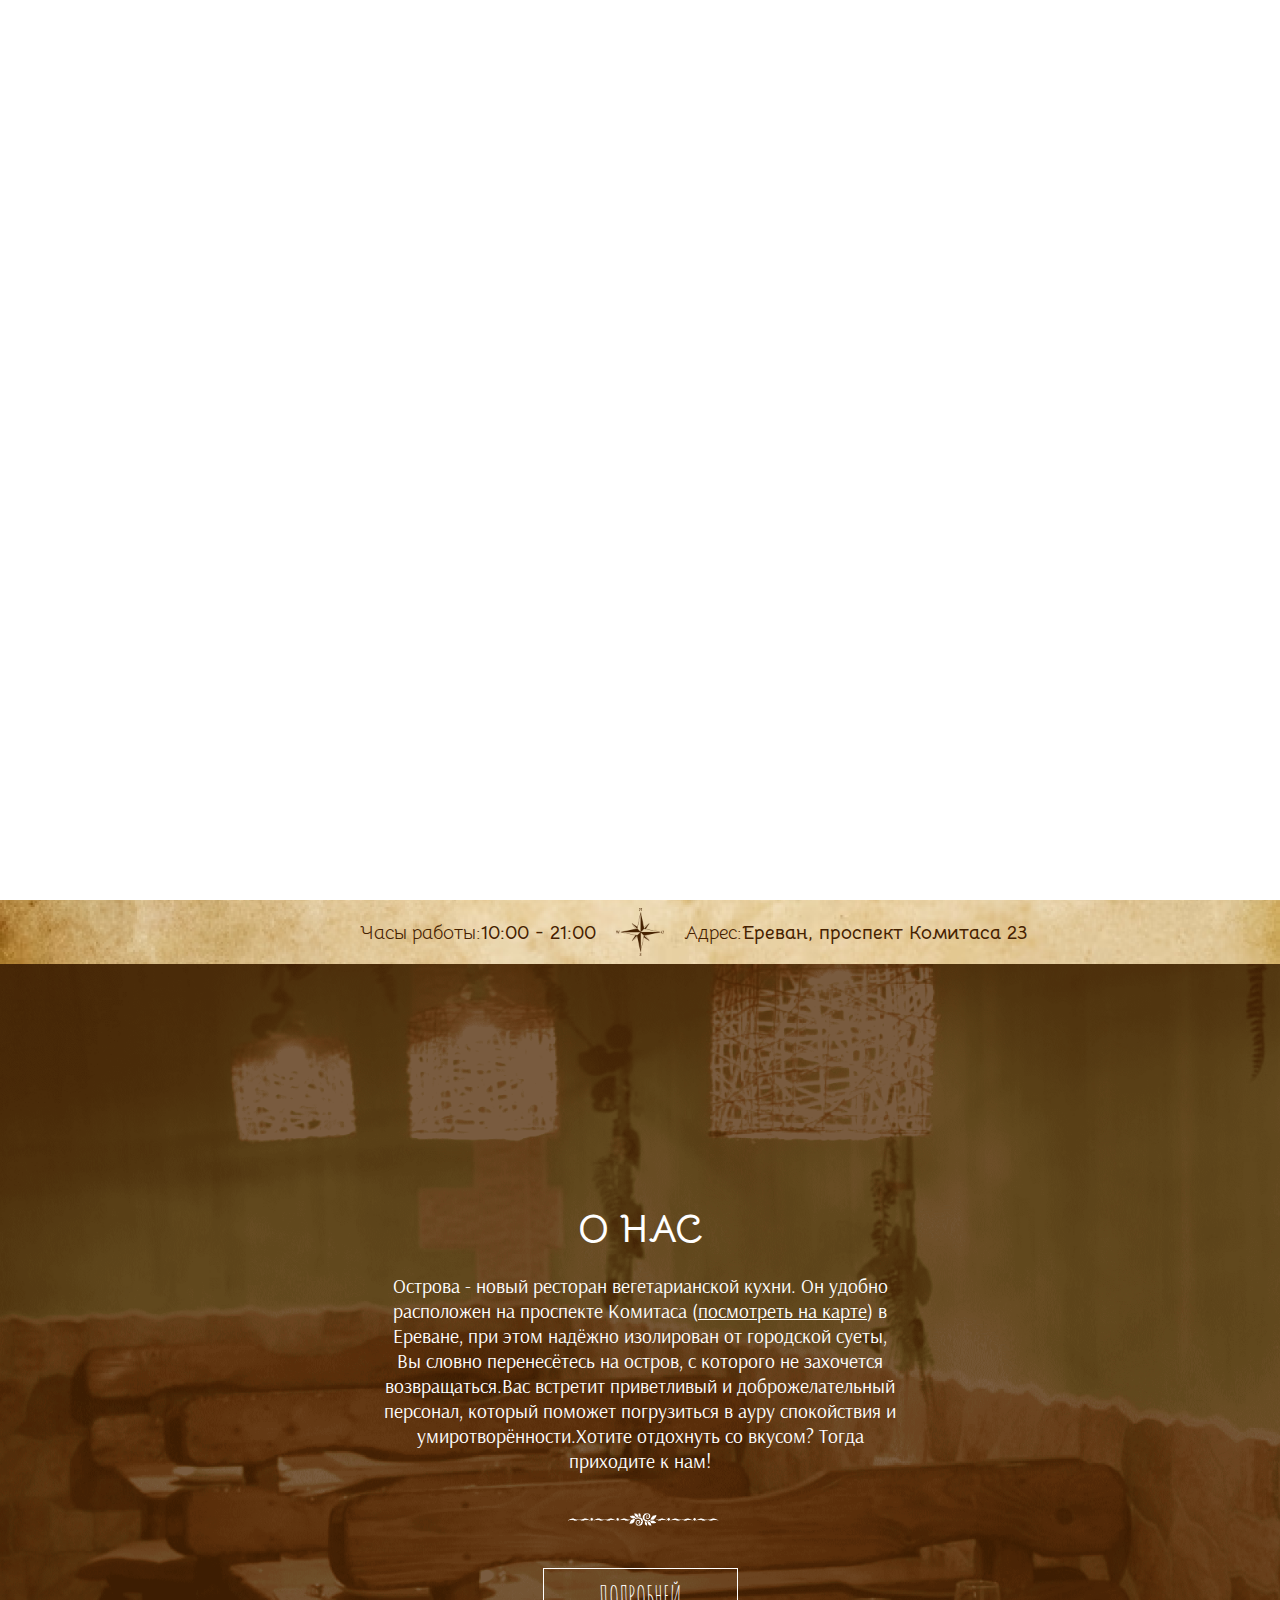
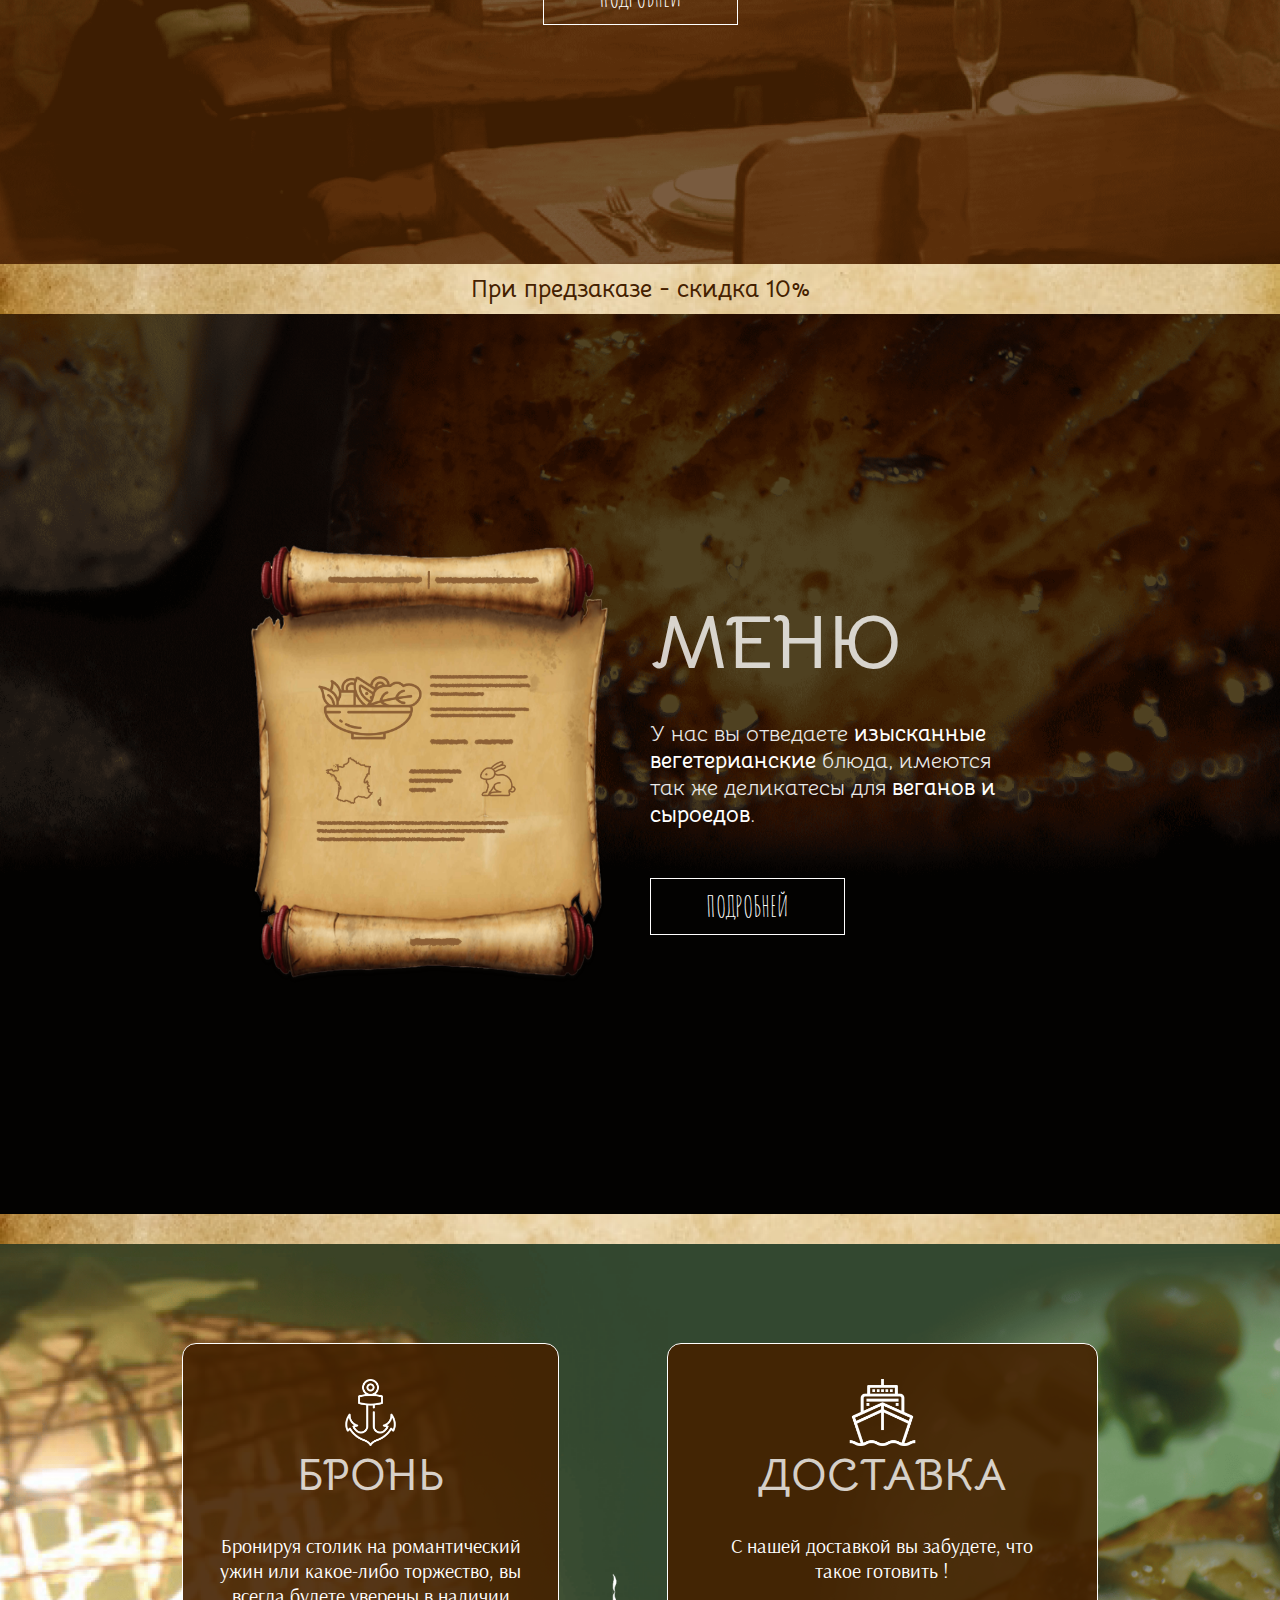
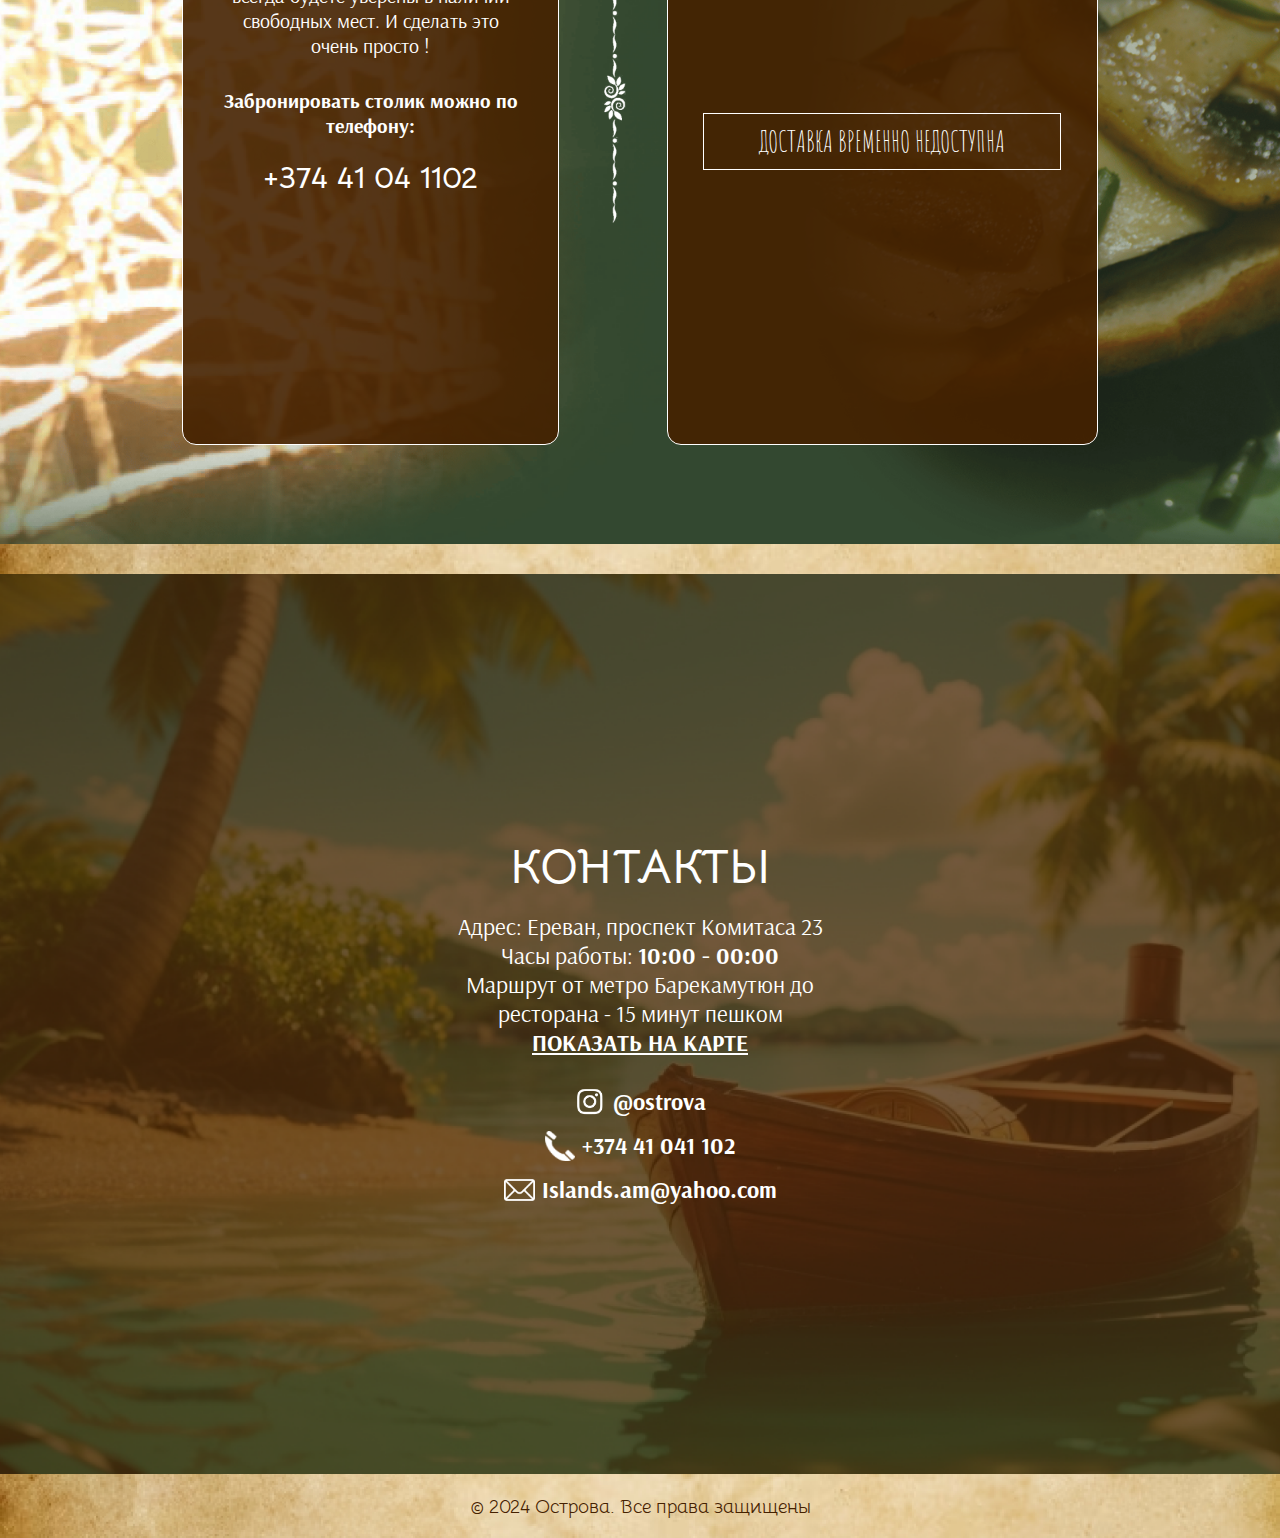
==== index.html @ 2b87384f "fix" ====
<!DOCTYPE html>
<html lang="en">
<head>
    <meta charset="UTF-8">
    <meta name="viewport" content="width=device-width, initial-scale=1.0">
    <noscript><style amp-boilerplate>body{-webkit-animation:none;-moz-animation:none;-ms-animation:none;animation:none}</style></noscript>
    <title>Острова | Веганские Блюда и Доставка в Ереване</title>
    <meta name="description" content="Острова — новый ресторан веганской кухни в Ереване. Мы предлагаем изысканные блюда, доставку и возможность бронирования. Погрузитесь в атмосферу уюта и вкуса!">
    <link rel="apple-touch-icon" sizes="180x180" href="favicons/apple-touch-icon.png">
    <link rel="icon" type="image/png" sizes="32x32" href="favicons/favicon-32x32.png">
    <link rel="icon" type="image/png" sizes="16x16" href="favicons/favicon-16x16.png">
    <link rel="manifest" href="favicons/site.webmanifest">
    <link rel="stylesheet" href="css/indexStyles.css">
    <link rel="stylesheet" href="css/default.css">
    <link rel="stylesheet" href="css/mobileMenu.css">
    <link rel="stylesheet" href="css/indexResponsive.css">
</head>
<body>
    <div class="loadScreen"></div>
    <main>
        <div class="menu">
            <input type="checkbox" id="burger-checkbox" class="burger-checkbox">
            <label for="burger-checkbox" class="burger"></label>
            <ul class="burger-list">
                <li class="target"><a href="#reservation">ДОСТАВКА</a><li>
                <li class="target"><a href="#about">О НАС</a><li>
                <li class="target"><a href="#menu">МЕНЮ</a><li>
                <li class="target"><a href="#reservation">БРОНЬ</a><li>
                <li class="target"><a href="#contact">КОНТАКТЫ</a><li></li>
            </ul>
        </div>
        <div id="navbar">
            <div>
                <a href="#contact">КОНТАКТЫ</a>
                <a href="#reservation">БРОНЬ</a>
                <a href="#menu">МЕНЮ</a>
                <a href="#about">О НАС</a>
                <a href="#reservation">ДОСТАВКА</a>
            </div>
        </div>
        <div class="block1">
            <svg width="956.202" height="145.604" viewBox="0 0 956.202 145.604" xmlns="http://www.w3.org/2000/svg"><g id="svgGroup" stroke-linecap="round" fill-rule="evenodd" font-size="9pt" stroke="#000" stroke-width="0.25mm" fill="#00000000" style="stroke:#000;stroke-width:0.25mm;fill:#00000000"><path class="path" d="M 251.002 44.001 L 256.002 37.601 Q 258.31 38.59 259.802 38.764 A 5.196 5.196 0 0 0 260.402 38.801 A 6.923 6.923 0 0 0 265.427 36.666 A 10.046 10.046 0 0 0 266.202 35.801 Q 268.602 32.801 268.602 29.001 A 12.436 12.436 0 0 0 265.766 21.138 A 19.515 19.515 0 0 0 262.602 18.001 Q 256.602 13.201 247.802 10.701 A 65.81 65.81 0 0 0 236.514 8.497 A 56.107 56.107 0 0 0 230.802 8.201 Q 213.802 8.201 199.702 17.401 Q 185.602 26.601 177.502 41.701 Q 169.402 56.801 169.402 73.801 Q 169.402 90.801 177.102 105.501 Q 184.802 120.201 198.602 128.901 A 56.809 56.809 0 0 0 229.065 137.599 A 67.697 67.697 0 0 0 229.602 137.601 Q 244.202 137.601 257.202 131.001 Q 270.202 124.401 278.402 113.201 L 284.802 117.601 A 65.556 65.556 0 0 1 267.634 134.389 A 61.947 61.947 0 0 1 260.202 138.601 Q 245.602 145.601 229.402 145.601 A 66.505 66.505 0 0 1 203.478 140.59 A 63.758 63.758 0 0 1 194.402 135.901 Q 178.802 126.201 169.902 109.801 Q 161.002 93.401 161.002 73.801 Q 161.002 54.201 170.302 37.201 Q 179.602 20.201 195.602 10.101 Q 211.602 0.001 230.602 0.001 A 77.487 77.487 0 0 1 245.882 1.437 A 56.98 56.98 0 0 1 262.602 7.501 A 29.739 29.739 0 0 1 269.953 13.145 A 22.716 22.716 0 0 1 276.002 29.201 A 20.628 20.628 0 0 1 275.035 35.633 A 17.529 17.529 0 0 1 271.602 41.701 A 14.2 14.2 0 0 1 261.28 46.77 A 18.417 18.417 0 0 1 260.202 46.801 A 16.381 16.381 0 0 1 254.31 45.762 A 15.216 15.216 0 0 1 251.002 44.001 Z M 427.802 22.201 L 420.202 22.201 A 24.139 24.139 0 0 1 421.109 16.511 A 16.641 16.641 0 0 1 425.802 8.801 A 14.25 14.25 0 0 1 430.437 6.035 Q 434.743 4.401 441.202 4.401 L 483.202 4.201 Q 501.002 4.001 510.902 15.601 A 40.14 40.14 0 0 1 519.467 33.166 A 58.427 58.427 0 0 1 520.802 46.001 A 56.927 56.927 0 0 1 519.54 58.387 Q 516.862 70.397 508.502 77.601 A 43.074 43.074 0 0 1 487.092 87.409 A 59.371 59.371 0 0 1 477.202 88.201 Q 471.026 88.201 463.461 87.209 A 146.186 146.186 0 0 1 463.402 87.201 L 463.402 79.601 Q 473.602 80.201 476.202 80.201 Q 492.802 80.201 502.602 72.001 A 25.44 25.44 0 0 0 510.39 60.221 Q 511.805 55.971 512.225 50.766 A 56.778 56.778 0 0 0 512.402 46.201 Q 512.402 29.601 503.602 20.901 A 29.614 29.614 0 0 0 487.049 12.712 A 41.659 41.659 0 0 0 480.402 12.201 L 449.402 12.201 L 449.402 141.201 L 441.002 141.201 L 441.002 12.201 A 43.088 43.088 0 0 0 438.732 12.257 Q 436.595 12.37 435.149 12.713 A 10.69 10.69 0 0 0 434.802 12.801 A 13.626 13.626 0 0 0 430.858 14.564 A 12.988 12.988 0 0 0 430.802 14.601 A 8.02 8.02 0 0 0 429.384 16.202 A 6.747 6.747 0 0 0 428.602 17.801 A 13.937 13.937 0 0 0 428.18 19.396 Q 427.921 20.658 427.802 22.201 Z M 820.602 130.601 L 828.402 129.401 A 7.956 7.956 0 0 0 830.048 132.066 A 10.715 10.715 0 0 0 831.402 133.301 Q 833.602 135.001 836.402 135.001 A 6.743 6.743 0 0 0 840.07 133.9 A 8.865 8.865 0 0 0 840.902 133.301 Q 843.002 131.601 843.802 129.601 L 896.802 2.801 L 898.402 2.801 L 956.202 141.001 L 947.202 141.001 L 927.802 94.401 L 867.002 94.401 L 851.402 132.801 Q 849.402 137.801 845.402 140.401 A 16.168 16.168 0 0 1 837.523 142.958 A 19.922 19.922 0 0 1 836.202 143.001 Q 830.602 143.001 826.402 139.701 A 16.179 16.179 0 0 1 821.393 132.937 A 20.946 20.946 0 0 1 820.602 130.601 Z M 703.202 19.801 L 695.602 19.801 A 24.139 24.139 0 0 1 696.509 14.111 A 16.641 16.641 0 0 1 701.202 6.401 A 14.25 14.25 0 0 1 705.837 3.635 Q 710.143 2.001 716.602 2.001 L 759.402 2.001 A 50.724 50.724 0 0 1 770.837 3.243 A 41.685 41.685 0 0 1 779.802 6.401 A 34.805 34.805 0 0 1 790.917 14.805 A 33.439 33.439 0 0 1 793.902 18.801 A 32.642 32.642 0 0 1 798.877 34.01 A 40.267 40.267 0 0 1 799.002 37.201 A 33.132 33.132 0 0 1 797.736 46.5 A 28.71 28.71 0 0 1 795.002 52.901 Q 791.002 59.801 784.602 64.201 A 16.69 16.69 0 0 1 781.236 65.981 Q 777.853 67.339 772.958 67.981 A 54.137 54.137 0 0 1 772.802 68.001 Q 780.002 69.001 785.002 71.801 Q 794.802 77.201 800.002 85.301 A 31.932 31.932 0 0 1 804.376 96.386 A 44.786 44.786 0 0 1 805.202 105.201 A 42.887 42.887 0 0 1 803.751 116.709 A 29.351 29.351 0 0 1 791.402 133.801 A 48.687 48.687 0 0 1 777.908 139.906 Q 771.593 141.744 763.997 142.49 A 112.532 112.532 0 0 1 753.002 143.001 Q 733.482 143.001 725.269 142.009 A 58.1 58.1 0 0 1 725.202 142.001 L 716.402 141.001 L 716.402 9.801 A 43.088 43.088 0 0 0 714.132 9.857 Q 711.995 9.97 710.549 10.313 A 10.69 10.69 0 0 0 710.202 10.401 A 13.626 13.626 0 0 0 706.258 12.164 A 12.988 12.988 0 0 0 706.202 12.201 A 8.02 8.02 0 0 0 704.784 13.802 A 6.747 6.747 0 0 0 704.002 15.401 A 13.937 13.937 0 0 0 703.58 16.996 Q 703.321 18.258 703.202 19.801 Z M 349.002 12.201 L 315.202 12.201 A 8.532 8.532 0 0 0 311.929 12.817 A 8.029 8.029 0 0 0 309.702 14.201 Q 307.402 16.201 306.602 19.201 L 298.402 19.201 A 13.448 13.448 0 0 1 300.757 12.154 A 19.336 19.336 0 0 1 303.202 9.201 A 18.089 18.089 0 0 1 307.67 5.872 A 14.876 14.876 0 0 1 314.602 4.201 L 405.202 4.201 L 405.202 12.201 L 357.402 12.201 L 357.402 141.001 L 349.002 141.001 L 349.002 12.201 Z M 0.002 75.001 L 0.002 71.201 Q 0.002 51.401 8.902 35.301 Q 17.802 19.201 33.302 10.001 A 66.162 66.162 0 0 1 65.616 0.837 A 78.73 78.73 0 0 1 68.002 0.801 Q 87.202 0.801 102.802 10.001 Q 118.402 19.201 127.402 35.301 A 71.412 71.412 0 0 1 136.323 67.521 A 84.918 84.918 0 0 1 136.402 71.201 L 136.402 75.001 A 77.295 77.295 0 0 1 133.494 96.525 A 67.149 67.149 0 0 1 127.702 110.501 Q 119.002 126.201 103.602 135.101 A 66.817 66.817 0 0 1 74.179 143.825 A 81.099 81.099 0 0 1 68.802 144.001 Q 49.402 144.001 33.702 135.001 Q 18.002 126.001 9.002 110.301 Q 0.002 94.601 0.002 75.001 Z M 542.002 75.001 L 542.002 71.201 Q 542.002 51.401 550.902 35.301 Q 559.802 19.201 575.302 10.001 A 66.162 66.162 0 0 1 607.616 0.837 A 78.73 78.73 0 0 1 610.002 0.801 Q 629.202 0.801 644.802 10.001 Q 660.402 19.201 669.402 35.301 A 71.412 71.412 0 0 1 678.323 67.521 A 84.918 84.918 0 0 1 678.402 71.201 L 678.402 75.001 A 77.295 77.295 0 0 1 675.494 96.525 A 67.149 67.149 0 0 1 669.702 110.501 Q 661.002 126.201 645.602 135.101 A 66.817 66.817 0 0 1 616.179 143.825 A 81.099 81.099 0 0 1 610.802 144.001 Q 591.402 144.001 575.702 135.001 Q 560.002 126.001 551.002 110.301 Q 542.002 94.601 542.002 75.001 Z M 760.602 72.201 L 742.802 72.201 L 742.802 64.401 L 759.202 64.401 A 42.986 42.986 0 0 0 768.558 63.41 A 38.375 38.375 0 0 0 771.602 62.601 A 30.718 30.718 0 0 0 777.256 60.237 A 24.626 24.626 0 0 0 781.402 57.401 A 24.941 24.941 0 0 0 790.143 39.235 A 34.398 34.398 0 0 0 790.202 37.201 A 33.255 33.255 0 0 0 789.268 29.087 A 22.546 22.546 0 0 0 782.302 17.401 A 29.688 29.688 0 0 0 768.38 10.572 A 39.951 39.951 0 0 0 762.202 9.801 L 724.802 9.801 L 724.802 134.201 L 746.202 135.001 L 753.802 135.201 Q 773.802 135.201 785.202 128.001 A 23.587 23.587 0 0 0 796.132 111.065 A 37.298 37.298 0 0 0 796.602 105.001 Q 796.602 95.001 791.702 87.601 Q 786.802 80.201 778.602 76.201 Q 770.402 72.201 760.602 72.201 Z M 128.002 75.001 L 128.002 71.201 A 65.382 65.382 0 0 0 123.688 47.317 A 61.903 61.903 0 0 0 120.002 39.501 Q 112.002 25.201 98.202 17.001 Q 84.402 8.801 67.802 8.801 Q 51.202 8.801 37.602 17.001 Q 24.002 25.201 16.202 39.501 A 64.562 64.562 0 0 0 8.436 68.904 A 76.29 76.29 0 0 0 8.402 71.201 L 8.402 75.001 A 65.544 65.544 0 0 0 12.258 97.656 A 61.195 61.195 0 0 0 16.202 106.301 Q 24.002 120.401 37.702 128.401 A 59.144 59.144 0 0 0 67.155 136.393 A 69.959 69.959 0 0 0 68.202 136.401 A 60.76 60.76 0 0 0 91.205 132.087 A 57.936 57.936 0 0 0 98.702 128.401 Q 112.402 120.401 120.202 106.301 A 63.066 63.066 0 0 0 127.972 77.139 A 74.608 74.608 0 0 0 128.002 75.001 Z M 670.002 75.001 L 670.002 71.201 A 65.382 65.382 0 0 0 665.688 47.317 A 61.903 61.903 0 0 0 662.002 39.501 Q 654.002 25.201 640.202 17.001 Q 626.402 8.801 609.802 8.801 Q 593.202 8.801 579.602 17.001 Q 566.002 25.201 558.202 39.501 A 64.562 64.562 0 0 0 550.436 68.904 A 76.29 76.29 0 0 0 550.402 71.201 L 550.402 75.001 A 65.544 65.544 0 0 0 554.258 97.656 A 61.195 61.195 0 0 0 558.202 106.301 Q 566.002 120.401 579.702 128.401 A 59.144 59.144 0 0 0 609.155 136.393 A 69.959 69.959 0 0 0 610.202 136.401 A 60.76 60.76 0 0 0 633.205 132.087 A 57.936 57.936 0 0 0 640.702 128.401 Q 654.402 120.401 662.202 106.301 A 63.066 63.066 0 0 0 669.972 77.139 A 74.608 74.608 0 0 0 670.002 75.001 Z M 870.402 86.401 L 924.202 86.401 L 901.202 28.801 L 897.402 16.201 L 893.602 29.201 L 870.402 86.401 Z" vector-effect="non-scaling-stroke"/></g></svg>
            <div class="adt">
                <div>
                    <h3>Бизнес-Ланч</h3>
                    <span>Цена сета - 1 800 драм</span>
                    <div>
                        <img src="img/hotIcon.png" alt="">
                        <img src="img/breakfastIcon.png" alt="">
                    </div>
                </div>
                <div>
                    <a id="adtButton" class="button">
                        ПОДРОБНЕЙ
                    </a>
                </div>
            </div>
        </div>
        <div class="separator" id="separator1">
            <div>
                <span id="leftFromCompas">Часы работы: <b>10:00 - 21:00</b></span>
                <img src="img/compas.png" alt="">
                <span>Адрес: <b>Ереван, проспект Комитаса 23</b></span>
            </div>
        </div>
        <div class="block2" id="about">
            <div id="infoBox">
                <h2>О НАС</h2>
                <p>Острова - новый ресторан вегетарианской кухни. Он удобно расположен на проспекте Комитаса (<a href="https://maps.app.goo.gl/GXXcb2sU6sWL6PRq6" target="_blank"><u>посмотреть на карте</u></a>) в Ереване, при этом надёжно изолирован от городской суеты, Вы словно перенесётесь на остров, с которого не захочется возвращаться.Вас встретит приветливый и доброжелательный персонал, который поможет погрузиться в ауру спокойствия и умиротворённости.Хотите отдохнуть со вкусом? Тогда приходите к нам!</p>
            </div>
            <img src="img/decorHorizontal.png" alt="" id="previous">
            <div id="hiddenInfo">
                <div class="part1">
                    <img src="img/decorHorizontal.png" alt="">
                    <p>
                        - это ресторан, в котором нет<br>
стремления удивлять пафосом редких<br>
 продуктов. Наша цель глубже раскрывать<br>
 новые грани в привычном.<br>
                    </p>
                </div>
                <div class="part2">
                    <img src="img/decorHorizontal.png" alt="">
                    <p>
                        - это проект, который родился командой единомышленников, увлечённых идеей изысканной еды в вегетарианском стиле. Поиски лучших вкусовых сочетаний привели к появлению настоящих кулинарных шедевров, которые мы теперь хотим представить всем, кто разделяет наши устремления к изысканной вегетарианской кухне.
                    </p>
                </div>
                <div class="part3">
                    <img src="img/decorHorizontal.png" alt="">
                    <p>
                        - это место, где вегетарианцы,<br>
 веганы и сыроеды, как одна семья, которую<br>
 объединяет общая идея - отправиться в<br>
 кулинарное путешествие по островам, имена<br>
которых несут наши блюда.<br>
                    </p>
                </div>
            </div>
            <a id="previous1" class="button">
                ПОДРОБНЕЙ
            </a>
        </div>
        <div class="separator" id="separator2">
            <div>
                <span><b>При предзаказе - скидка 10%</b></span>
            </div>
        </div>
        <div class="block3" id="menu">
            <div>
                <img src="img/Scroll.png" alt="">
            </div>
            <div>
                <h2>МЕНЮ</h2>
                <p>У нас вы отведаете <b>изысканные вегетерианские</b> блюда, имеются так же деликатесы для <b>веганов и сыроедов</b>.</p>
                <a href="menu.html" class="button">
                    ПОДРОБНЕЙ
                </a>
            </div>
        </div>
        <div class="separator" id="separator3"></div>
        <div class="block4" id="reservation">
            <div>
                <img src="img/reservation.png" alt="">
                <h2>БРОНЬ</h2>
                <p id="leftP">Бронируя столик на романтический ужин или какое-либо торжество, вы всегда будете уверены в наличии свободных мест. И сделать это очень просто !</p>
                <p><b>Забронировать столик можно по телефону:</b></p>
                <span>+374 41 04 1102</span>
            </div>
            <img src="img/decorVertical.png" alt="" id="deliveryDecoration">
            <div>
                <img src="img/delivery.png" alt="">
                <h2>ДОСТАВКА</h2>
                <p id="rightP">С нашей доставкой вы забудете, что такое готовить !</p>
                <a class="button">
                    ДОСТАВКА ВРЕМЕННО НЕДОСТУПНА
                </a>
            </div>
        </div>
        <div class="separator" id="separator3"></div>
        <div class="block5" id="contact">
            <h2>КОНТАКТЫ</h2>
            <span>Адрес: Ереван, проспект Комитаса 23</span>
            <span>Часы работы: <b>10:00 - 00:00</b></span>
            <span>Маршрут от метро Барекамутюн до</br>ресторана - 15 минут пешком</span>
            <span><u><b><a href="https://maps.app.goo.gl/GXXcb2sU6sWL6PRq6" target="_blank">ПОКАЗАТЬ НА КАРТЕ</a></b></u></span>
            <div id="instagram">
                <img src="img/instagram.png" alt="">
                <span>@ostrova</span>
            </div>
            <div>
                <img src="img/phone.png" alt="">
                <span>+374 41 041 102</span>
            </div>
            <div>
                <img src="img/mail.png" alt="">
                <span>Islands.am@yahoo.com</span>
            </div>
        </div>
        <div class="separator" id="separator4">
            <div>
                © 2024 Острова. Все права защищены
            </div>
        </div>
    </main>
</body>
<script src="js/showHiddenInfo.js"></script>
<script src="js/mobileMenu.js"></script>
<script src="js/logoDrawing.js"></script>
</html>
---- css/indexStyles.css ----
/* NAVIGATION */
#navbar {
    position: fixed;
    width: 100%;
    background-color: rgba(0, 0, 0, 0.16);
  }
#navbar div {
    display: flex;
    width: 98%;
    flex-flow: row-reverse;
    top: 0;
    overflow: hidden;
  }
  #navbar a {
    float: left;
    display: block;
    color: white;
    font-size: 28px; /**/
    font-family: Alumni Sans;
    text-align: center;
    padding: 14px;
    text-decoration: none;
    text-shadow: 0px 4px 4px rgba(0, 0, 0, 0.25);
  }
  #navbar a:hover {
    color: rgb(221, 221, 221);
  }
  .block4 {
    padding: 0 4%;
  }
  /* BLOCK1*/
  .block1 {
    background-image: url(../img/BGblock1.png);
    background-position: center;
    background-repeat: no-repeat;
    background-size: cover;
    display: flex;
    flex-flow: column;
    height: 100vh;
    top: 0;
    align-items: center;
  }
  .adt {
    background-image: url(../img/adtBG.png);
    background-position: center;
    background-repeat: no-repeat;
    background-size: cover;
    display: flex;
    flex-flow: row;
    align-items: center;
    max-width: 600px;
  }
  .adt div div img{
    height: 56px;
  }
  /* SEPARATOR */
  .separator {
    background-image: url(../img/pergament.png);
    background-position: center;
    background-repeat: no-repeat;
    background-size: cover;
    display: flex;
    align-items: center;
    font-family: Bellota;
    font-size:  calc(14px + 6 * (100vw / 1440)); /**/
    color: rgba(69, 33, 0, 1);
  }
  #separator1, #separator4 {
    height: 64px;
  }
  #separator1 div img {
    height: 48px;
    margin-left: 20px;
    margin-right: 20px;
  }
  .separator div {
    display: flex;
    flex-direction: row;
    align-items: center;
    justify-content: center;
    width: 100%;
  }
  .separator div span {
    width: 50%;
    display: flex;
  }
  #leftFromCompas {
    justify-content: end;
  }
  #separator2 {
    height: 50px;
    text-align: center;
    font-size: 24px;
  }
  #separator2 span {
    justify-content: center;
  }
  #separator3 {
    height: 30px;
  }
/* BLOCK2 */
.block2 {
    background-image: url(../img/BGblock2.png);
        background-position: center;
        background-repeat: no-repeat;
        background-size: cover;
        display: flex;
        flex-flow: column;
        align-items: center;
        text-align: center;
        vertical-align: middle;
        height: 100vh;
        color: white;
        justify-content: center;
}
#infoBox h2 {
    font-family: Bellota;
    font-size: calc(30px + 10 * (100vw / 1440)); /*40*/
    margin-bottom: 20px;
}
#infoBox p {
    font-size:  calc(17px + 3 * (100vw / 1440)); /**/
    font-family: Arsenal;
}
.block2 img {
    height: 35px;
    width: 169px;
    margin: 30px 0;
}
#infoBox {
  display: flex;
  flex-direction: column;
  align-items: center;
  width: 40%;
  font-size: 20px; /**/
  transform-origin: center;
  transition: transform 1s ease, background-color 1s ease;
}
.openInfoBox {
  background-color: rgba(69, 33, 0, 0.9);
  border-color: white;
  border-style: solid;
  border-width: 1px;
  border-radius: 14px;
  max-width: 80%;
  padding: 50px;
}
#hiddenInfo {
  display: none;
  flex-direction: row;
  justify-content: space-between;
  max-width: 80%;
  transition: opacity 0.5s ease;
}
#hiddenInfo p {
  width: unset;
}
.part1, .part2, .part3 {
  display: flex;
  flex-direction: column;
  align-items: center;
  width: 30%;
  font-size: calc(12px + 6 * (100vw / 1440)); /**/
  opacity: 0;
  transform: translateY(20px);
  transition: opacity 1s ease, transform 1s ease;
}
.part1.show, .part2.show, .part3.show {
  opacity: 1;
  transform: translateY(0); 
}
/* BUTTON */
.button {
    border-color: white;
    border-width: 1px;
    border-style: solid;
    font-family: Amatic SC;
    font-size: 28px; /**/
    color: white;
    padding: 10px 55px;
}
.button:hover {
    background-color: white;
    color: rgba(69, 33, 0, 1);
    cursor: pointer;
}
/* BLOCK 3 */
.block3 {
    background-image: url(../img/BGblock3.png);
        background-position: center;
        background-repeat: no-repeat;
        background-size: cover;
        display: flex;
        flex-flow: row;
        align-items: center;
        text-align: center;
        vertical-align: middle;
        height: 100vh;
        color: white;
        justify-content: center;
        font-family: Bellota;
        font-weight: normal;
}
.block3 img {
    height: 450px;
}
.block3 h2 {
    font-size: calc(48px + 32 * (100vw / 1440)); /**/
    color: rgba(255, 255, 255, 0.79);
}
.block3 p {
    font-size: 22px; /**/
    margin: 30px 0 50px 0;
    text-align: start;
    color: #EAEAEA;
}
.block3 p b {
    color: white;
}
.block3 div {
    display: flex;
    justify-content: space-around;
    max-width: 381px;
    flex-direction: column;
    align-items: start;
    margin: 0 20px;
}
/* BLOCK 4 */
.block4 {
    background-image: url(../img/BGblock4.png);
        background-position: center;
        background-repeat: no-repeat;
        background-size: cover;
        display: flex;
        flex-flow: row;
        align-items: center;
        text-align: center;
        vertical-align: middle;
        height: 100vh;
        color: white;
        justify-content: center;
        font-family: Bellota;
        font-weight: normal;
}
.block4 div {
    background-color: rgba(69, 33, 0, 0.9);
    border-color: white;
    border-style: solid;
    border-width: 1px;
    border-radius: 14px;
    padding: 3%;
    height: 70vh;
    max-width: 425px;
    display: flex;
    flex-direction: column;
    align-items: center;
}
.block4 img {
    height: 280px;
    padding: 0 25px;
}
.block4 div img{
    height: 67px;
}
.block4 div h2 {
    font-size: calc(22px + 26 * (100vw / 1440));; /**/
    color: rgba(255, 255, 255, 0.79);
}
.block4 div p {
    font-size: 20px; /**/
    font-family: Arsenal;
    font-weight: normal;
    max-width: 304px;
}
.block4 div span {
    font-size: calc(24px + 8 * (100vw / 1440)); /**/
    font-family: Bellota;
    font-weight: bold;
    margin-top: 20px;
}
#leftP {
    margin: 30px 0;
}
#rightP {
    margin: 30px 0 130px 0;
}
/* FOOTER */
.block5 {
    background-image: url(../img/BGblock5.png);
        background-position: center;
        background-repeat: no-repeat;
        background-size: cover;
        display: flex;
        flex-flow: column;
        align-items: center;
        text-align: center;
        vertical-align: middle;
        height: 100vh;
        color: white;
        justify-content: center;
        font-family: Arsenal;
        font-weight: normal;
        font-size: calc(18px + 6 * (100vw / 1440)); /**/
}
.block5 div {
    display: flex;
    flex-direction: row;
    font-weight: bold;
    align-items: center;
    margin: 7px 0;
}
.block5 h2 {
    font-family: Bellota;
    font-size: 48px; /**/
    margin-bottom: 15px;
}
.block5 div img {
    height: 30px;
    margin-right: 7px;
}
#instagram {
    margin-top: 30px;
}
---- css/default.css ----
@import url('https://fonts.googleapis.com/css2?family=Advent+Pro:ital,wght@0,100..900;1,100..900&family=Alumni+Sans:ital,wght@0,100..900;1,100..900&family=Amatic+SC:wght@400;700&family=Arsenal:ital,wght@0,400;0,700;1,400;1,700&family=Bellota:ital,wght@0,300;0,400;0,700;1,300;1,400;1,700&display=swap');
html {
    scroll-behavior: smooth;
}
body, html, * {
    margin: 0;
    padding: 0;
}
a {
    text-decoration: none;
    color: white;
}
main {
    top: 0;
}

/*DRAWING LOGO*/
.loadScreen {
    background-color: white;
    position: fixed;
    width: 100vW;
    height: 100vh;
    z-index: 1;
    animation: anim 0.8s ease-in 1.8s;
    animation-fill-mode: forwards;
  }
  .loadScreenForSecondPage {
    background-color: white;
    position: fixed;
    width: 100vW;
    height: 100vh;
    z-index: 1;
    animation: anim 0.8s ease-in 1.8s;
    animation-fill-mode: forwards;
  }
  svg {
    margin-top: 25vh;
    z-index: 2;
    width: 80%;
    position: fixed;
  }
  #svgForSecondPage {
    position: fixed;
    margin-top: unset;
  }
  .path {
    stroke-width: 1;
    stroke: #000000;
    fill:  transparent;
    animation: dash 20s linear, fadeOut 2s ease-in 3s;
    animation-fill-mode: forwards;
    fill: rgba(255, 255, 255, 0.79);
}
.pathForSecondPage {
  stroke-width: 1;
  stroke: #000000;
  fill:  transparent;
  animation: dash2 20s linear, fadeOut 0.8s ease-in 1.8s;
  animation-fill-mode: forwards;
}

@keyframes dash {
    to {
        stroke-dashoffset: 0;
    }
}
@keyframes dash2 {
  to {
      stroke-dashoffset: 0;
  }
}
@keyframes fadeOut {
  to {
    stroke: transparent;
  }
}
@keyframes anim {
  to {
    opacity: 0;
  }
}
---- css/mobileMenu.css ----
.burger-checkbox {
    position: absolute;
    visibility: hidden;
  }
  
  .burger {
    position: relative;
    z-index: 4;
    cursor: pointer;
    display: none;
    position: absolute;
    top: 2%;
    border: none;
    background: transparent;
    width: 50px; 
    height: 35px; 
    margin-left: 85vw;
  }
  
  .burger::before,
  .burger::after {
    content: '';
    left: 0;
    position: absolute;
    display: block;
    width: 100%;
    height: 6px; 
    border-radius: 10px;
    background: white; 
  }
  
  .burger::before {
    top: 0;
    box-shadow: 0 15px 0 white;
    transition: box-shadow .3s .15s, top .3s .15s, transform .3s;
  }
  
  .burger::after {
    bottom: 0;
    transition: bottom .3s .15s, transform .3s;
  }
  
  .burger-checkbox:checked + .burger::before {
    top: 14px; 
    transform: rotate(45deg);
    box-shadow: 0 7px 0 rgba(0,0,0,0);
    transition: box-shadow .15s, top .3s, transform .3s .15s;
  }
  
  .burger-checkbox:checked + .burger::after {
    bottom: 14px; 
    transform: rotate(-45deg);
    transition: bottom .3s, transform .3s .15s;
  }
  
  .burger-list {
    top: 0;
    left: 0;
    position: fixed;
    display: flex;
    flex-direction: column;
    gap: 12px;
    padding: 42px 0;
    margin: 0;
    background: rgba(69, 33, 0, 1);
    font-family: Inria Sans;
    list-style-type: none;
    transform: translateX(-100%);
    transition: .3s;
    width: 350px; 
    height: 100vh;
    z-index: 3;
  }
  
  .burger-list li {
    text-align: center;
    font-family: Bellota;
    font-size: 24px;
  }

  .burger-item {
    display: block;
    padding: 10px; 
    color: white;
    font-size: 28px; 
    text-align: center;
    text-decoration: none;
  }
  
  .burger-item:hover {
    background: rgba(255, 255, 255, .2);
  }
  
  .burger-checkbox:checked ~ .burger-list {
    transform: translateX(0);
  }
  body.noscroll {
    overflow: hidden;
  }
---- css/indexResponsive.css ----
@media screen and (max-width: 900px) { 
    #infoBox {
        width: 80%;
    }
    .openInfoBox {
        padding: 5%;
    }
    .block2 img {
        margin: 10px 0;
    }
}

@media screen and (max-width: 768px) { 
    .burger {
        display: block;
    }
    #navbar {
        display: none;
    }
    .block4 img {
        padding: 0 5px;
    }
    .block3 img {
        display: none;
    }
    .separator div {
        flex-direction: column;
    }
    #separator1 {
        height: 110px;
    }
    #leftFromCompas, .separator div span {
        justify-content: center;
    }
    .separator div span {
        width: unset;
    }
    #separator1 div img {
        margin: 5px 0;
        height: 35px;
    }
    #hiddenInfo {
        flex-direction: column;
    }
    .part1, .part2, .part3 {
        width: unset;
    }
    .block2 {
        height: unset;
        padding: 100px 0;
    }
    .block4 {
        flex-direction: column;
        height: unset;
        padding: 5% 0;
    }
    #deliveryDecoration {
        content:url(../img/decorHorizontal.png);
        width: 280px;
        height: unset;
    }
    .block4 div {
        height: unset;
        width: 80%;
        max-width: unset;
        padding-top: 40px;
        padding-bottom: 40px;
    }
    .block4 div p {
        max-width: unset;
    }
}

@media screen and (min-width: 1600px) { 
    #infoBox, #hiddenInfo {
        max-width: 1440px;
    }
}
@media screen and (min-width: 1760px) { 
    .block4 div {
        width: 402px;
    }
}
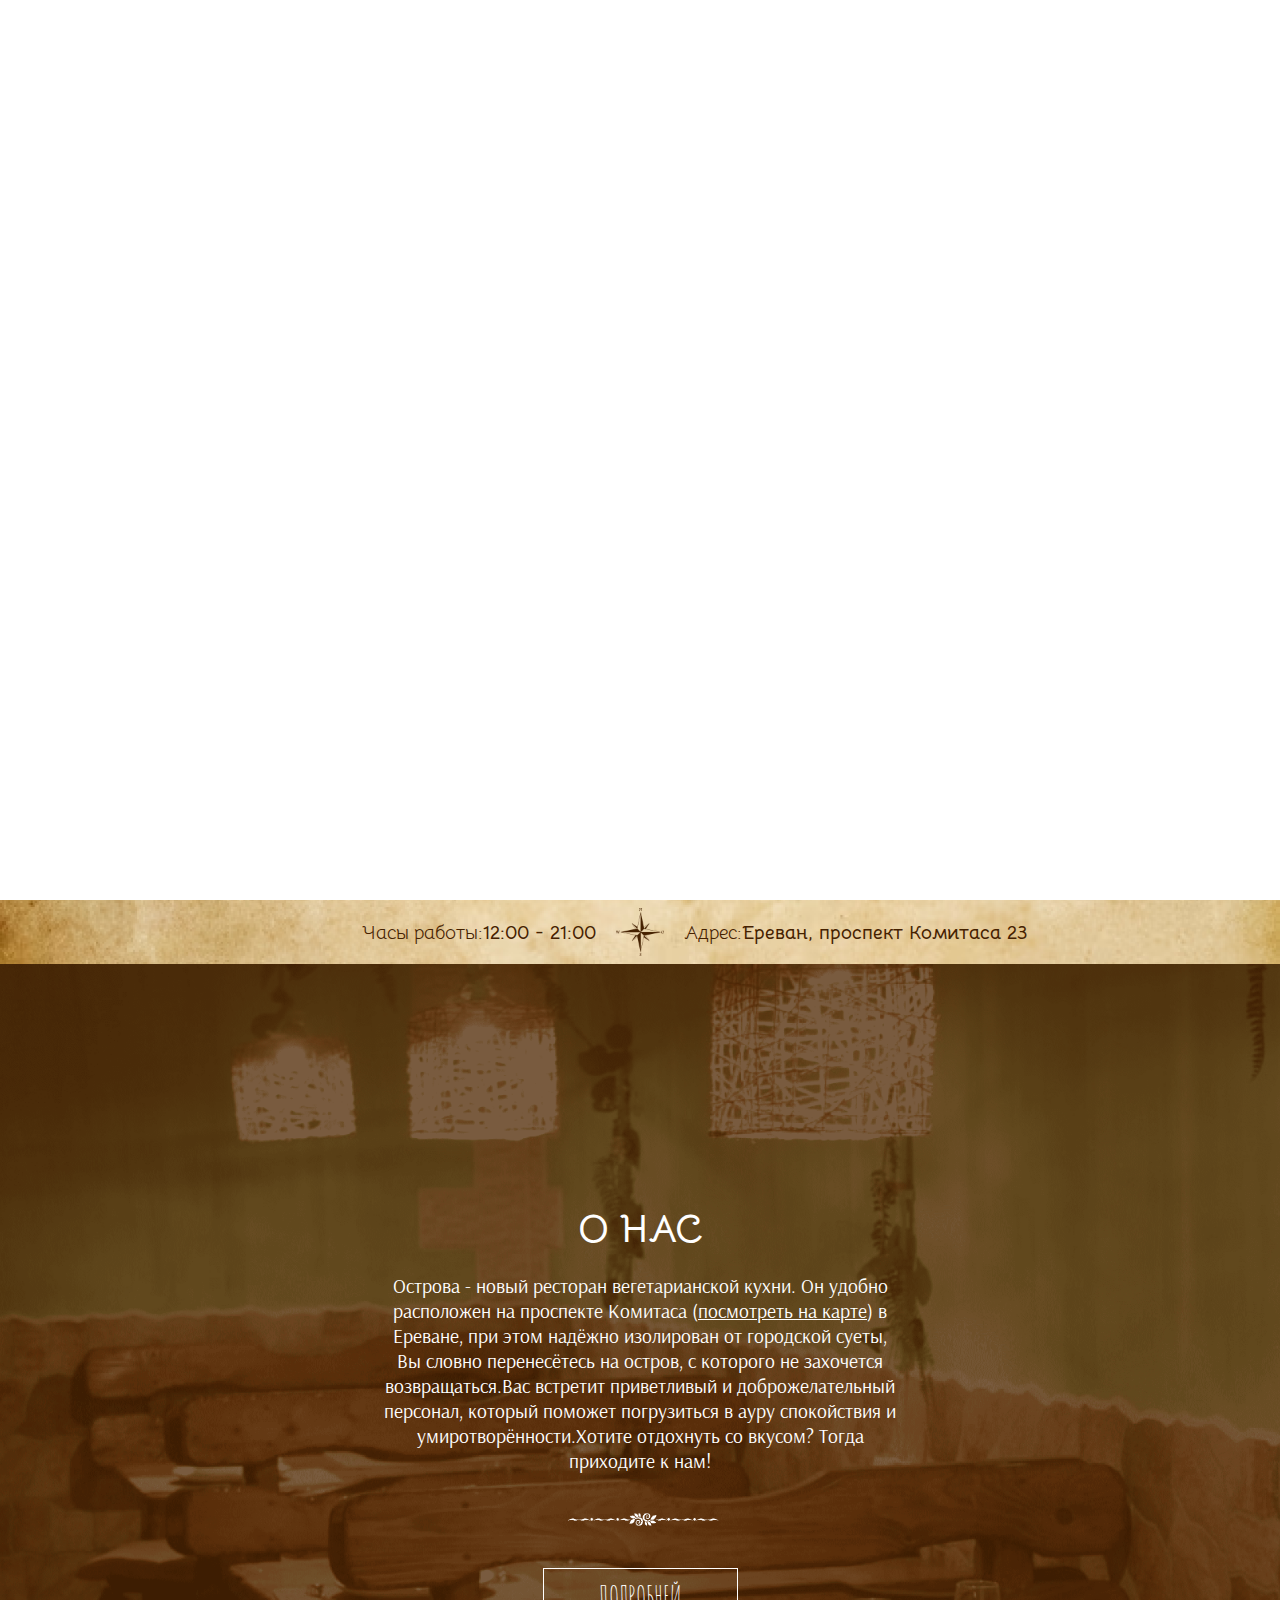
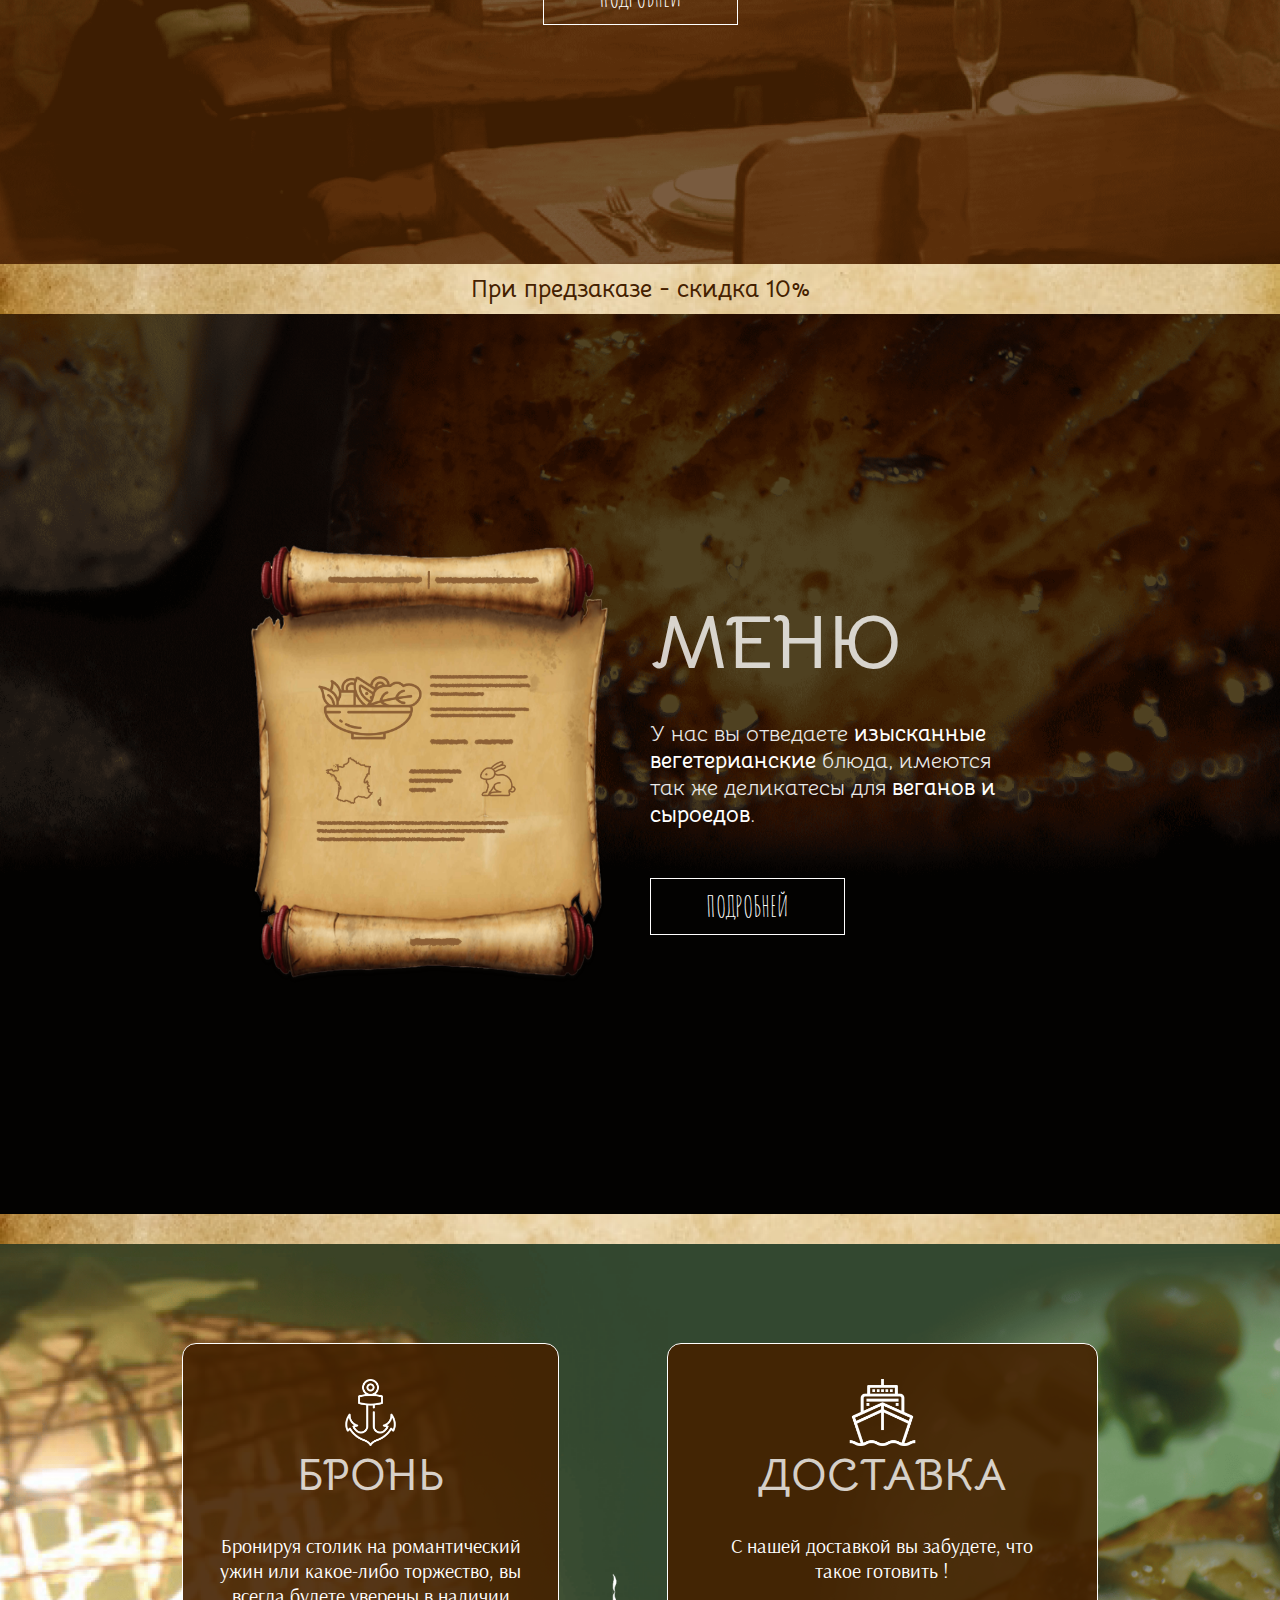
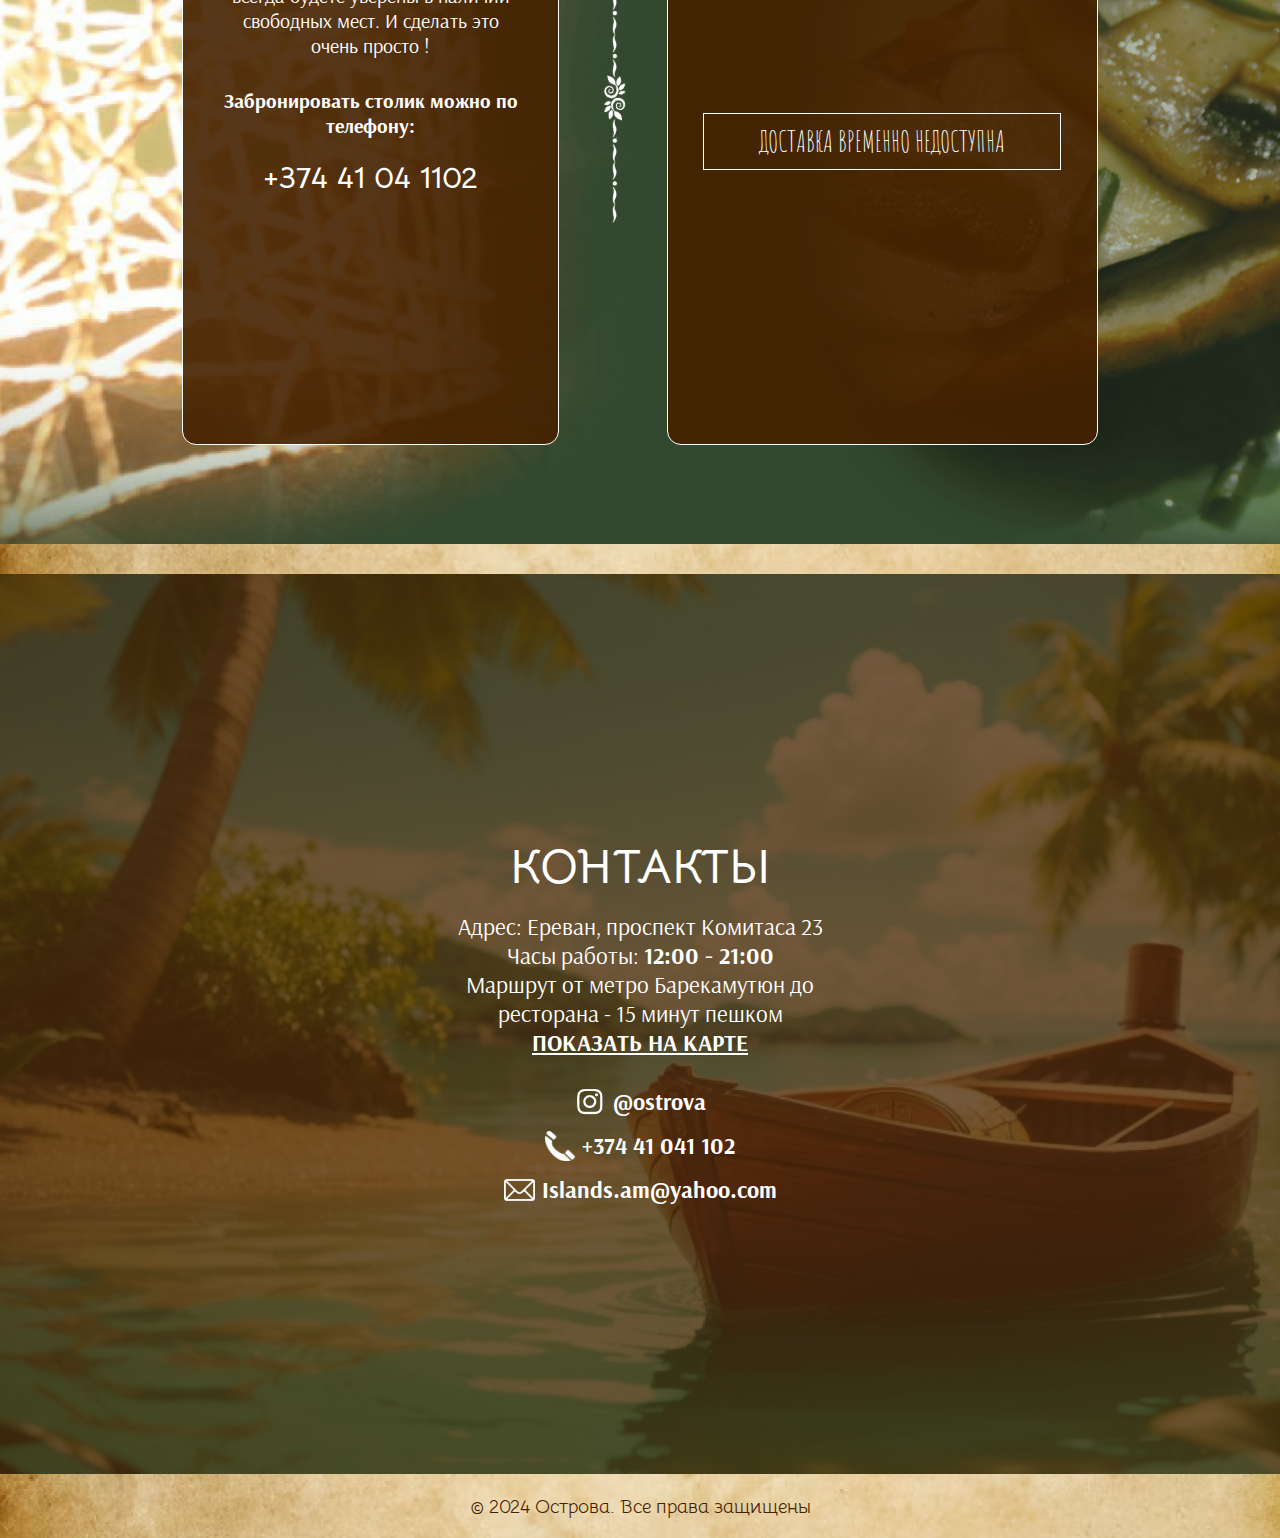
==== commit c9b78e49: "contact infi fix" ====
--- a/index.html
+++ b/index.html
@@ -14,6 +14,7 @@
     <link rel="stylesheet" href="css/default.css">
     <link rel="stylesheet" href="css/mobileMenu.css">
     <link rel="stylesheet" href="css/indexResponsive.css">
+    <link rel="stylesheet" href="css/promoAnimation.css">
 </head>
 <body>
     <div class="loadScreen"></div>
@@ -39,26 +40,31 @@
             </div>
         </div>
         <div class="block1">
-            <svg width="956.202" height="145.604" viewBox="0 0 956.202 145.604" xmlns="http://www.w3.org/2000/svg"><g id="svgGroup" stroke-linecap="round" fill-rule="evenodd" font-size="9pt" stroke="#000" stroke-width="0.25mm" fill="#00000000" style="stroke:#000;stroke-width:0.25mm;fill:#00000000"><path class="path" d="M 251.002 44.001 L 256.002 37.601 Q 258.31 38.59 259.802 38.764 A 5.196 5.196 0 0 0 260.402 38.801 A 6.923 6.923 0 0 0 265.427 36.666 A 10.046 10.046 0 0 0 266.202 35.801 Q 268.602 32.801 268.602 29.001 A 12.436 12.436 0 0 0 265.766 21.138 A 19.515 19.515 0 0 0 262.602 18.001 Q 256.602 13.201 247.802 10.701 A 65.81 65.81 0 0 0 236.514 8.497 A 56.107 56.107 0 0 0 230.802 8.201 Q 213.802 8.201 199.702 17.401 Q 185.602 26.601 177.502 41.701 Q 169.402 56.801 169.402 73.801 Q 169.402 90.801 177.102 105.501 Q 184.802 120.201 198.602 128.901 A 56.809 56.809 0 0 0 229.065 137.599 A 67.697 67.697 0 0 0 229.602 137.601 Q 244.202 137.601 257.202 131.001 Q 270.202 124.401 278.402 113.201 L 284.802 117.601 A 65.556 65.556 0 0 1 267.634 134.389 A 61.947 61.947 0 0 1 260.202 138.601 Q 245.602 145.601 229.402 145.601 A 66.505 66.505 0 0 1 203.478 140.59 A 63.758 63.758 0 0 1 194.402 135.901 Q 178.802 126.201 169.902 109.801 Q 161.002 93.401 161.002 73.801 Q 161.002 54.201 170.302 37.201 Q 179.602 20.201 195.602 10.101 Q 211.602 0.001 230.602 0.001 A 77.487 77.487 0 0 1 245.882 1.437 A 56.98 56.98 0 0 1 262.602 7.501 A 29.739 29.739 0 0 1 269.953 13.145 A 22.716 22.716 0 0 1 276.002 29.201 A 20.628 20.628 0 0 1 275.035 35.633 A 17.529 17.529 0 0 1 271.602 41.701 A 14.2 14.2 0 0 1 261.28 46.77 A 18.417 18.417 0 0 1 260.202 46.801 A 16.381 16.381 0 0 1 254.31 45.762 A 15.216 15.216 0 0 1 251.002 44.001 Z M 427.802 22.201 L 420.202 22.201 A 24.139 24.139 0 0 1 421.109 16.511 A 16.641 16.641 0 0 1 425.802 8.801 A 14.25 14.25 0 0 1 430.437 6.035 Q 434.743 4.401 441.202 4.401 L 483.202 4.201 Q 501.002 4.001 510.902 15.601 A 40.14 40.14 0 0 1 519.467 33.166 A 58.427 58.427 0 0 1 520.802 46.001 A 56.927 56.927 0 0 1 519.54 58.387 Q 516.862 70.397 508.502 77.601 A 43.074 43.074 0 0 1 487.092 87.409 A 59.371 59.371 0 0 1 477.202 88.201 Q 471.026 88.201 463.461 87.209 A 146.186 146.186 0 0 1 463.402 87.201 L 463.402 79.601 Q 473.602 80.201 476.202 80.201 Q 492.802 80.201 502.602 72.001 A 25.44 25.44 0 0 0 510.39 60.221 Q 511.805 55.971 512.225 50.766 A 56.778 56.778 0 0 0 512.402 46.201 Q 512.402 29.601 503.602 20.901 A 29.614 29.614 0 0 0 487.049 12.712 A 41.659 41.659 0 0 0 480.402 12.201 L 449.402 12.201 L 449.402 141.201 L 441.002 141.201 L 441.002 12.201 A 43.088 43.088 0 0 0 438.732 12.257 Q 436.595 12.37 435.149 12.713 A 10.69 10.69 0 0 0 434.802 12.801 A 13.626 13.626 0 0 0 430.858 14.564 A 12.988 12.988 0 0 0 430.802 14.601 A 8.02 8.02 0 0 0 429.384 16.202 A 6.747 6.747 0 0 0 428.602 17.801 A 13.937 13.937 0 0 0 428.18 19.396 Q 427.921 20.658 427.802 22.201 Z M 820.602 130.601 L 828.402 129.401 A 7.956 7.956 0 0 0 830.048 132.066 A 10.715 10.715 0 0 0 831.402 133.301 Q 833.602 135.001 836.402 135.001 A 6.743 6.743 0 0 0 840.07 133.9 A 8.865 8.865 0 0 0 840.902 133.301 Q 843.002 131.601 843.802 129.601 L 896.802 2.801 L 898.402 2.801 L 956.202 141.001 L 947.202 141.001 L 927.802 94.401 L 867.002 94.401 L 851.402 132.801 Q 849.402 137.801 845.402 140.401 A 16.168 16.168 0 0 1 837.523 142.958 A 19.922 19.922 0 0 1 836.202 143.001 Q 830.602 143.001 826.402 139.701 A 16.179 16.179 0 0 1 821.393 132.937 A 20.946 20.946 0 0 1 820.602 130.601 Z M 703.202 19.801 L 695.602 19.801 A 24.139 24.139 0 0 1 696.509 14.111 A 16.641 16.641 0 0 1 701.202 6.401 A 14.25 14.25 0 0 1 705.837 3.635 Q 710.143 2.001 716.602 2.001 L 759.402 2.001 A 50.724 50.724 0 0 1 770.837 3.243 A 41.685 41.685 0 0 1 779.802 6.401 A 34.805 34.805 0 0 1 790.917 14.805 A 33.439 33.439 0 0 1 793.902 18.801 A 32.642 32.642 0 0 1 798.877 34.01 A 40.267 40.267 0 0 1 799.002 37.201 A 33.132 33.132 0 0 1 797.736 46.5 A 28.71 28.71 0 0 1 795.002 52.901 Q 791.002 59.801 784.602 64.201 A 16.69 16.69 0 0 1 781.236 65.981 Q 777.853 67.339 772.958 67.981 A 54.137 54.137 0 0 1 772.802 68.001 Q 780.002 69.001 785.002 71.801 Q 794.802 77.201 800.002 85.301 A 31.932 31.932 0 0 1 804.376 96.386 A 44.786 44.786 0 0 1 805.202 105.201 A 42.887 42.887 0 0 1 803.751 116.709 A 29.351 29.351 0 0 1 791.402 133.801 A 48.687 48.687 0 0 1 777.908 139.906 Q 771.593 141.744 763.997 142.49 A 112.532 112.532 0 0 1 753.002 143.001 Q 733.482 143.001 725.269 142.009 A 58.1 58.1 0 0 1 725.202 142.001 L 716.402 141.001 L 716.402 9.801 A 43.088 43.088 0 0 0 714.132 9.857 Q 711.995 9.97 710.549 10.313 A 10.69 10.69 0 0 0 710.202 10.401 A 13.626 13.626 0 0 0 706.258 12.164 A 12.988 12.988 0 0 0 706.202 12.201 A 8.02 8.02 0 0 0 704.784 13.802 A 6.747 6.747 0 0 0 704.002 15.401 A 13.937 13.937 0 0 0 703.58 16.996 Q 703.321 18.258 703.202 19.801 Z M 349.002 12.201 L 315.202 12.201 A 8.532 8.532 0 0 0 311.929 12.817 A 8.029 8.029 0 0 0 309.702 14.201 Q 307.402 16.201 306.602 19.201 L 298.402 19.201 A 13.448 13.448 0 0 1 300.757 12.154 A 19.336 19.336 0 0 1 303.202 9.201 A 18.089 18.089 0 0 1 307.67 5.872 A 14.876 14.876 0 0 1 314.602 4.201 L 405.202 4.201 L 405.202 12.201 L 357.402 12.201 L 357.402 141.001 L 349.002 141.001 L 349.002 12.201 Z M 0.002 75.001 L 0.002 71.201 Q 0.002 51.401 8.902 35.301 Q 17.802 19.201 33.302 10.001 A 66.162 66.162 0 0 1 65.616 0.837 A 78.73 78.73 0 0 1 68.002 0.801 Q 87.202 0.801 102.802 10.001 Q 118.402 19.201 127.402 35.301 A 71.412 71.412 0 0 1 136.323 67.521 A 84.918 84.918 0 0 1 136.402 71.201 L 136.402 75.001 A 77.295 77.295 0 0 1 133.494 96.525 A 67.149 67.149 0 0 1 127.702 110.501 Q 119.002 126.201 103.602 135.101 A 66.817 66.817 0 0 1 74.179 143.825 A 81.099 81.099 0 0 1 68.802 144.001 Q 49.402 144.001 33.702 135.001 Q 18.002 126.001 9.002 110.301 Q 0.002 94.601 0.002 75.001 Z M 542.002 75.001 L 542.002 71.201 Q 542.002 51.401 550.902 35.301 Q 559.802 19.201 575.302 10.001 A 66.162 66.162 0 0 1 607.616 0.837 A 78.73 78.73 0 0 1 610.002 0.801 Q 629.202 0.801 644.802 10.001 Q 660.402 19.201 669.402 35.301 A 71.412 71.412 0 0 1 678.323 67.521 A 84.918 84.918 0 0 1 678.402 71.201 L 678.402 75.001 A 77.295 77.295 0 0 1 675.494 96.525 A 67.149 67.149 0 0 1 669.702 110.501 Q 661.002 126.201 645.602 135.101 A 66.817 66.817 0 0 1 616.179 143.825 A 81.099 81.099 0 0 1 610.802 144.001 Q 591.402 144.001 575.702 135.001 Q 560.002 126.001 551.002 110.301 Q 542.002 94.601 542.002 75.001 Z M 760.602 72.201 L 742.802 72.201 L 742.802 64.401 L 759.202 64.401 A 42.986 42.986 0 0 0 768.558 63.41 A 38.375 38.375 0 0 0 771.602 62.601 A 30.718 30.718 0 0 0 777.256 60.237 A 24.626 24.626 0 0 0 781.402 57.401 A 24.941 24.941 0 0 0 790.143 39.235 A 34.398 34.398 0 0 0 790.202 37.201 A 33.255 33.255 0 0 0 789.268 29.087 A 22.546 22.546 0 0 0 782.302 17.401 A 29.688 29.688 0 0 0 768.38 10.572 A 39.951 39.951 0 0 0 762.202 9.801 L 724.802 9.801 L 724.802 134.201 L 746.202 135.001 L 753.802 135.201 Q 773.802 135.201 785.202 128.001 A 23.587 23.587 0 0 0 796.132 111.065 A 37.298 37.298 0 0 0 796.602 105.001 Q 796.602 95.001 791.702 87.601 Q 786.802 80.201 778.602 76.201 Q 770.402 72.201 760.602 72.201 Z M 128.002 75.001 L 128.002 71.201 A 65.382 65.382 0 0 0 123.688 47.317 A 61.903 61.903 0 0 0 120.002 39.501 Q 112.002 25.201 98.202 17.001 Q 84.402 8.801 67.802 8.801 Q 51.202 8.801 37.602 17.001 Q 24.002 25.201 16.202 39.501 A 64.562 64.562 0 0 0 8.436 68.904 A 76.29 76.29 0 0 0 8.402 71.201 L 8.402 75.001 A 65.544 65.544 0 0 0 12.258 97.656 A 61.195 61.195 0 0 0 16.202 106.301 Q 24.002 120.401 37.702 128.401 A 59.144 59.144 0 0 0 67.155 136.393 A 69.959 69.959 0 0 0 68.202 136.401 A 60.76 60.76 0 0 0 91.205 132.087 A 57.936 57.936 0 0 0 98.702 128.401 Q 112.402 120.401 120.202 106.301 A 63.066 63.066 0 0 0 127.972 77.139 A 74.608 74.608 0 0 0 128.002 75.001 Z M 670.002 75.001 L 670.002 71.201 A 65.382 65.382 0 0 0 665.688 47.317 A 61.903 61.903 0 0 0 662.002 39.501 Q 654.002 25.201 640.202 17.001 Q 626.402 8.801 609.802 8.801 Q 593.202 8.801 579.602 17.001 Q 566.002 25.201 558.202 39.501 A 64.562 64.562 0 0 0 550.436 68.904 A 76.29 76.29 0 0 0 550.402 71.201 L 550.402 75.001 A 65.544 65.544 0 0 0 554.258 97.656 A 61.195 61.195 0 0 0 558.202 106.301 Q 566.002 120.401 579.702 128.401 A 59.144 59.144 0 0 0 609.155 136.393 A 69.959 69.959 0 0 0 610.202 136.401 A 60.76 60.76 0 0 0 633.205 132.087 A 57.936 57.936 0 0 0 640.702 128.401 Q 654.402 120.401 662.202 106.301 A 63.066 63.066 0 0 0 669.972 77.139 A 74.608 74.608 0 0 0 670.002 75.001 Z M 870.402 86.401 L 924.202 86.401 L 901.202 28.801 L 897.402 16.201 L 893.602 29.201 L 870.402 86.401 Z" vector-effect="non-scaling-stroke"/></g></svg>
-            <div class="adt">
-                <div>
-                    <h3>Бизнес-Ланч</h3>
-                    <span>Цена сета - 1 800 драм</span>
+            <div class="block11">
+                <svg width="956.202" height="145.604" viewBox="0 0 956.202 145.604" xmlns="http://www.w3.org/2000/svg"><g id="svgGroup" stroke-linecap="round" fill-rule="evenodd" font-size="9pt" stroke="#000" stroke-width="0.25mm" fill="#00000000" style="stroke:#000;stroke-width:0.25mm;fill:#00000000"><path class="path" d="M 251.002 44.001 L 256.002 37.601 Q 258.31 38.59 259.802 38.764 A 5.196 5.196 0 0 0 260.402 38.801 A 6.923 6.923 0 0 0 265.427 36.666 A 10.046 10.046 0 0 0 266.202 35.801 Q 268.602 32.801 268.602 29.001 A 12.436 12.436 0 0 0 265.766 21.138 A 19.515 19.515 0 0 0 262.602 18.001 Q 256.602 13.201 247.802 10.701 A 65.81 65.81 0 0 0 236.514 8.497 A 56.107 56.107 0 0 0 230.802 8.201 Q 213.802 8.201 199.702 17.401 Q 185.602 26.601 177.502 41.701 Q 169.402 56.801 169.402 73.801 Q 169.402 90.801 177.102 105.501 Q 184.802 120.201 198.602 128.901 A 56.809 56.809 0 0 0 229.065 137.599 A 67.697 67.697 0 0 0 229.602 137.601 Q 244.202 137.601 257.202 131.001 Q 270.202 124.401 278.402 113.201 L 284.802 117.601 A 65.556 65.556 0 0 1 267.634 134.389 A 61.947 61.947 0 0 1 260.202 138.601 Q 245.602 145.601 229.402 145.601 A 66.505 66.505 0 0 1 203.478 140.59 A 63.758 63.758 0 0 1 194.402 135.901 Q 178.802 126.201 169.902 109.801 Q 161.002 93.401 161.002 73.801 Q 161.002 54.201 170.302 37.201 Q 179.602 20.201 195.602 10.101 Q 211.602 0.001 230.602 0.001 A 77.487 77.487 0 0 1 245.882 1.437 A 56.98 56.98 0 0 1 262.602 7.501 A 29.739 29.739 0 0 1 269.953 13.145 A 22.716 22.716 0 0 1 276.002 29.201 A 20.628 20.628 0 0 1 275.035 35.633 A 17.529 17.529 0 0 1 271.602 41.701 A 14.2 14.2 0 0 1 261.28 46.77 A 18.417 18.417 0 0 1 260.202 46.801 A 16.381 16.381 0 0 1 254.31 45.762 A 15.216 15.216 0 0 1 251.002 44.001 Z M 427.802 22.201 L 420.202 22.201 A 24.139 24.139 0 0 1 421.109 16.511 A 16.641 16.641 0 0 1 425.802 8.801 A 14.25 14.25 0 0 1 430.437 6.035 Q 434.743 4.401 441.202 4.401 L 483.202 4.201 Q 501.002 4.001 510.902 15.601 A 40.14 40.14 0 0 1 519.467 33.166 A 58.427 58.427 0 0 1 520.802 46.001 A 56.927 56.927 0 0 1 519.54 58.387 Q 516.862 70.397 508.502 77.601 A 43.074 43.074 0 0 1 487.092 87.409 A 59.371 59.371 0 0 1 477.202 88.201 Q 471.026 88.201 463.461 87.209 A 146.186 146.186 0 0 1 463.402 87.201 L 463.402 79.601 Q 473.602 80.201 476.202 80.201 Q 492.802 80.201 502.602 72.001 A 25.44 25.44 0 0 0 510.39 60.221 Q 511.805 55.971 512.225 50.766 A 56.778 56.778 0 0 0 512.402 46.201 Q 512.402 29.601 503.602 20.901 A 29.614 29.614 0 0 0 487.049 12.712 A 41.659 41.659 0 0 0 480.402 12.201 L 449.402 12.201 L 449.402 141.201 L 441.002 141.201 L 441.002 12.201 A 43.088 43.088 0 0 0 438.732 12.257 Q 436.595 12.37 435.149 12.713 A 10.69 10.69 0 0 0 434.802 12.801 A 13.626 13.626 0 0 0 430.858 14.564 A 12.988 12.988 0 0 0 430.802 14.601 A 8.02 8.02 0 0 0 429.384 16.202 A 6.747 6.747 0 0 0 428.602 17.801 A 13.937 13.937 0 0 0 428.18 19.396 Q 427.921 20.658 427.802 22.201 Z M 820.602 130.601 L 828.402 129.401 A 7.956 7.956 0 0 0 830.048 132.066 A 10.715 10.715 0 0 0 831.402 133.301 Q 833.602 135.001 836.402 135.001 A 6.743 6.743 0 0 0 840.07 133.9 A 8.865 8.865 0 0 0 840.902 133.301 Q 843.002 131.601 843.802 129.601 L 896.802 2.801 L 898.402 2.801 L 956.202 141.001 L 947.202 141.001 L 927.802 94.401 L 867.002 94.401 L 851.402 132.801 Q 849.402 137.801 845.402 140.401 A 16.168 16.168 0 0 1 837.523 142.958 A 19.922 19.922 0 0 1 836.202 143.001 Q 830.602 143.001 826.402 139.701 A 16.179 16.179 0 0 1 821.393 132.937 A 20.946 20.946 0 0 1 820.602 130.601 Z M 703.202 19.801 L 695.602 19.801 A 24.139 24.139 0 0 1 696.509 14.111 A 16.641 16.641 0 0 1 701.202 6.401 A 14.25 14.25 0 0 1 705.837 3.635 Q 710.143 2.001 716.602 2.001 L 759.402 2.001 A 50.724 50.724 0 0 1 770.837 3.243 A 41.685 41.685 0 0 1 779.802 6.401 A 34.805 34.805 0 0 1 790.917 14.805 A 33.439 33.439 0 0 1 793.902 18.801 A 32.642 32.642 0 0 1 798.877 34.01 A 40.267 40.267 0 0 1 799.002 37.201 A 33.132 33.132 0 0 1 797.736 46.5 A 28.71 28.71 0 0 1 795.002 52.901 Q 791.002 59.801 784.602 64.201 A 16.69 16.69 0 0 1 781.236 65.981 Q 777.853 67.339 772.958 67.981 A 54.137 54.137 0 0 1 772.802 68.001 Q 780.002 69.001 785.002 71.801 Q 794.802 77.201 800.002 85.301 A 31.932 31.932 0 0 1 804.376 96.386 A 44.786 44.786 0 0 1 805.202 105.201 A 42.887 42.887 0 0 1 803.751 116.709 A 29.351 29.351 0 0 1 791.402 133.801 A 48.687 48.687 0 0 1 777.908 139.906 Q 771.593 141.744 763.997 142.49 A 112.532 112.532 0 0 1 753.002 143.001 Q 733.482 143.001 725.269 142.009 A 58.1 58.1 0 0 1 725.202 142.001 L 716.402 141.001 L 716.402 9.801 A 43.088 43.088 0 0 0 714.132 9.857 Q 711.995 9.97 710.549 10.313 A 10.69 10.69 0 0 0 710.202 10.401 A 13.626 13.626 0 0 0 706.258 12.164 A 12.988 12.988 0 0 0 706.202 12.201 A 8.02 8.02 0 0 0 704.784 13.802 A 6.747 6.747 0 0 0 704.002 15.401 A 13.937 13.937 0 0 0 703.58 16.996 Q 703.321 18.258 703.202 19.801 Z M 349.002 12.201 L 315.202 12.201 A 8.532 8.532 0 0 0 311.929 12.817 A 8.029 8.029 0 0 0 309.702 14.201 Q 307.402 16.201 306.602 19.201 L 298.402 19.201 A 13.448 13.448 0 0 1 300.757 12.154 A 19.336 19.336 0 0 1 303.202 9.201 A 18.089 18.089 0 0 1 307.67 5.872 A 14.876 14.876 0 0 1 314.602 4.201 L 405.202 4.201 L 405.202 12.201 L 357.402 12.201 L 357.402 141.001 L 349.002 141.001 L 349.002 12.201 Z M 0.002 75.001 L 0.002 71.201 Q 0.002 51.401 8.902 35.301 Q 17.802 19.201 33.302 10.001 A 66.162 66.162 0 0 1 65.616 0.837 A 78.73 78.73 0 0 1 68.002 0.801 Q 87.202 0.801 102.802 10.001 Q 118.402 19.201 127.402 35.301 A 71.412 71.412 0 0 1 136.323 67.521 A 84.918 84.918 0 0 1 136.402 71.201 L 136.402 75.001 A 77.295 77.295 0 0 1 133.494 96.525 A 67.149 67.149 0 0 1 127.702 110.501 Q 119.002 126.201 103.602 135.101 A 66.817 66.817 0 0 1 74.179 143.825 A 81.099 81.099 0 0 1 68.802 144.001 Q 49.402 144.001 33.702 135.001 Q 18.002 126.001 9.002 110.301 Q 0.002 94.601 0.002 75.001 Z M 542.002 75.001 L 542.002 71.201 Q 542.002 51.401 550.902 35.301 Q 559.802 19.201 575.302 10.001 A 66.162 66.162 0 0 1 607.616 0.837 A 78.73 78.73 0 0 1 610.002 0.801 Q 629.202 0.801 644.802 10.001 Q 660.402 19.201 669.402 35.301 A 71.412 71.412 0 0 1 678.323 67.521 A 84.918 84.918 0 0 1 678.402 71.201 L 678.402 75.001 A 77.295 77.295 0 0 1 675.494 96.525 A 67.149 67.149 0 0 1 669.702 110.501 Q 661.002 126.201 645.602 135.101 A 66.817 66.817 0 0 1 616.179 143.825 A 81.099 81.099 0 0 1 610.802 144.001 Q 591.402 144.001 575.702 135.001 Q 560.002 126.001 551.002 110.301 Q 542.002 94.601 542.002 75.001 Z M 760.602 72.201 L 742.802 72.201 L 742.802 64.401 L 759.202 64.401 A 42.986 42.986 0 0 0 768.558 63.41 A 38.375 38.375 0 0 0 771.602 62.601 A 30.718 30.718 0 0 0 777.256 60.237 A 24.626 24.626 0 0 0 781.402 57.401 A 24.941 24.941 0 0 0 790.143 39.235 A 34.398 34.398 0 0 0 790.202 37.201 A 33.255 33.255 0 0 0 789.268 29.087 A 22.546 22.546 0 0 0 782.302 17.401 A 29.688 29.688 0 0 0 768.38 10.572 A 39.951 39.951 0 0 0 762.202 9.801 L 724.802 9.801 L 724.802 134.201 L 746.202 135.001 L 753.802 135.201 Q 773.802 135.201 785.202 128.001 A 23.587 23.587 0 0 0 796.132 111.065 A 37.298 37.298 0 0 0 796.602 105.001 Q 796.602 95.001 791.702 87.601 Q 786.802 80.201 778.602 76.201 Q 770.402 72.201 760.602 72.201 Z M 128.002 75.001 L 128.002 71.201 A 65.382 65.382 0 0 0 123.688 47.317 A 61.903 61.903 0 0 0 120.002 39.501 Q 112.002 25.201 98.202 17.001 Q 84.402 8.801 67.802 8.801 Q 51.202 8.801 37.602 17.001 Q 24.002 25.201 16.202 39.501 A 64.562 64.562 0 0 0 8.436 68.904 A 76.29 76.29 0 0 0 8.402 71.201 L 8.402 75.001 A 65.544 65.544 0 0 0 12.258 97.656 A 61.195 61.195 0 0 0 16.202 106.301 Q 24.002 120.401 37.702 128.401 A 59.144 59.144 0 0 0 67.155 136.393 A 69.959 69.959 0 0 0 68.202 136.401 A 60.76 60.76 0 0 0 91.205 132.087 A 57.936 57.936 0 0 0 98.702 128.401 Q 112.402 120.401 120.202 106.301 A 63.066 63.066 0 0 0 127.972 77.139 A 74.608 74.608 0 0 0 128.002 75.001 Z M 670.002 75.001 L 670.002 71.201 A 65.382 65.382 0 0 0 665.688 47.317 A 61.903 61.903 0 0 0 662.002 39.501 Q 654.002 25.201 640.202 17.001 Q 626.402 8.801 609.802 8.801 Q 593.202 8.801 579.602 17.001 Q 566.002 25.201 558.202 39.501 A 64.562 64.562 0 0 0 550.436 68.904 A 76.29 76.29 0 0 0 550.402 71.201 L 550.402 75.001 A 65.544 65.544 0 0 0 554.258 97.656 A 61.195 61.195 0 0 0 558.202 106.301 Q 566.002 120.401 579.702 128.401 A 59.144 59.144 0 0 0 609.155 136.393 A 69.959 69.959 0 0 0 610.202 136.401 A 60.76 60.76 0 0 0 633.205 132.087 A 57.936 57.936 0 0 0 640.702 128.401 Q 654.402 120.401 662.202 106.301 A 63.066 63.066 0 0 0 669.972 77.139 A 74.608 74.608 0 0 0 670.002 75.001 Z M 870.402 86.401 L 924.202 86.401 L 901.202 28.801 L 897.402 16.201 L 893.602 29.201 L 870.402 86.401 Z" vector-effect="non-scaling-stroke"/></g></svg>
+            </div>
+            <div class="block12">
+                <div class="adt" id="circle">
                     <div>
-                        <img src="img/hotIcon.png" alt="">
-                        <img src="img/breakfastIcon.png" alt="">
+                        <h3>Бизнес-Ланч</h3>
+                        <span><b>Пн-пт 12⁰⁰-16⁰⁰</b></span>
+                        <span>Цена сета - <b>1 800</b> драм</span>
+                        <!--<div>
+                            <img src="img/hotIcon.png" alt="">
+                            <img src="img/breakfastIcon.png" alt="">
+                        </div>-->
                     </div>
-                </div>
-                <div>
-                    <a id="adtButton" class="button">
-                        ПОДРОБНЕЙ
-                    </a>
+                    <div class="line"></div>
+                    <div>
+                        <b>Блюдо дня  - 25%!!!</b>
+                        <h3>Изола-Белла</h3>
+                    </div>
                 </div>
             </div>
         </div>
         <div class="separator" id="separator1">
             <div>
-                <span id="leftFromCompas">Часы работы: <b>10:00 - 21:00</b></span>
+                <span id="leftFromCompas">Часы работы: <b>12:00 - 21:00</b></span>
                 <img src="img/compas.png" alt="">
                 <span>Адрес: <b>Ереван, проспект Комитаса 23</b></span>
             </div>
@@ -140,7 +146,7 @@
         <div class="block5" id="contact">
             <h2>КОНТАКТЫ</h2>
             <span>Адрес: Ереван, проспект Комитаса 23</span>
-            <span>Часы работы: <b>10:00 - 00:00</b></span>
+            <span>Часы работы: <b>12:00 - 21:00</b></span>
             <span>Маршрут от метро Барекамутюн до</br>ресторана - 15 минут пешком</span>
             <span><u><b><a href="https://maps.app.goo.gl/GXXcb2sU6sWL6PRq6" target="_blank">ПОКАЗАТЬ НА КАРТЕ</a></b></u></span>
             <div id="instagram">
@@ -166,4 +172,5 @@
 <script src="js/showHiddenInfo.js"></script>
 <script src="js/mobileMenu.js"></script>
 <script src="js/logoDrawing.js"></script>
+<script src="js/promoAnimation.js"></script>
 </html>--- a/css/indexStyles.css
+++ b/css/indexStyles.css
@@ -40,6 +40,20 @@
     top: 0;
     align-items: center;
   }
+  .block11 {
+    display: flex;
+    height: 50vh;
+    width: 100vw;
+    align-items: center;
+    justify-content: center;
+  }
+  .block12 {
+    height: 50vh;
+    width: 100vw;
+    align-items: center;
+    justify-content: center;
+    display: flex;
+  }
   .adt {
     background-image: url(../img/adtBG.png);
     background-position: center;
@@ -48,10 +62,60 @@
     display: flex;
     flex-flow: row;
     align-items: center;
-    max-width: 600px;
-  }
-  .adt div div img{
-    height: 56px;
+    justify-content: center;
+    max-width: 400px;
+    width: 100%;
+    height: 182px;
+    padding: 5px 50px;
+    color: rgba(69, 33, 0, 1);
+    -webkit-box-shadow: 4px 4px 8px 0px rgba(34, 60, 80, 0.2);
+-moz-box-shadow: 4px 4px 8px 0px rgba(34, 60, 80, 0.2);
+box-shadow: 4px 4px 8px 0px rgba(34, 60, 80, 0.2);
+  }
+  .adt div div img {
+    height: 40px;
+  }
+  .adt div div h3{
+    font-size: 26px;
+  }
+  .adt div {
+    display: flex;
+    justify-content: center;
+    align-items: center;
+    flex-direction: column;
+  }
+  .adt div div {
+    display: flex;
+    justify-content: space-evenly;
+    flex-direction: row;
+    width: 100%;
+  }
+  .adt div h3 {
+    font-family: Bellota;
+    font-size: 31px;
+    font-weight: bold;
+    text-align: center;
+  }
+  .adt div span {
+    font-family: Arsenal;
+    font-size: 20px;
+    margin: 0 0 9px 0;
+    text-align: center;
+  }
+  #adtButton {
+    color: rgba(69, 33, 0, 1);
+    border-color: rgba(69, 33, 0, 1);
+  }
+  #adtButton:hover {
+    background-color: rgba(69, 33, 0, 1);
+    color: white;
+    border-color: white;
+  }
+  .line {
+    height: 130px;
+    width: 1px;
+    background-color: rgba(69, 33, 0, 1);
+    margin: 0 50px;
   }
   /* SEPARATOR */
   .separator {
--- a/css/indexResponsive.css
+++ b/css/indexResponsive.css
@@ -71,6 +71,20 @@
     }
 }
 
+@media screen and (max-width: 768px) { 
+    .adt {
+        flex-direction: column;
+        width: 80%;
+        height: 30vh;
+        padding: 40px 10px; 
+        justify-content: space-evenly;
+    }
+    .line {
+        width: 130px;
+        height: 1px;
+    }
+}
+
 @media screen and (min-width: 1600px) { 
     #infoBox, #hiddenInfo {
         max-width: 1440px;
--- a/css/promoAnimation.css
+++ b/css/promoAnimation.css
@@ -0,0 +1,35 @@
+@media screen and (min-width: 768px) { 
+    .block12 {
+        position: relative; /* Для ограничения движения внутри блока */
+        width: 70%;
+        height: 50%;
+        overflow: hidden; /* Чтобы элемент не выходил за границы */
+        margin-bottom: 20px;
+    }
+    
+    .adt {
+        position: absolute;
+        box-shadow: 0 4px 10px rgba(0, 0, 0, 0.2);
+        transform: translate(-50%, -50%);
+        transition: transform 0.05s linear; /* Плавное движение */
+    }
+}
+
+/* FOR MOBILES */
+@media screen and (max-width: 768px) { 
+    .adt {
+        border: 3px solid transparent;
+        border-image: linear-gradient(90deg, #3498db, transparent, #3498db, transparent); 
+        border-image-slice: 3;
+        animation: dash-gradient 3s linear infinite;
+      }
+      
+      @keyframes dash-gradient {
+        0% {
+            border-image-source: linear-gradient(90deg, #3498db, transparent, #3498db, transparent);
+        }
+        100% {
+            border-image-source: linear-gradient(90deg, transparent, #3498db, transparent, #3498db);
+        }
+    }
+}
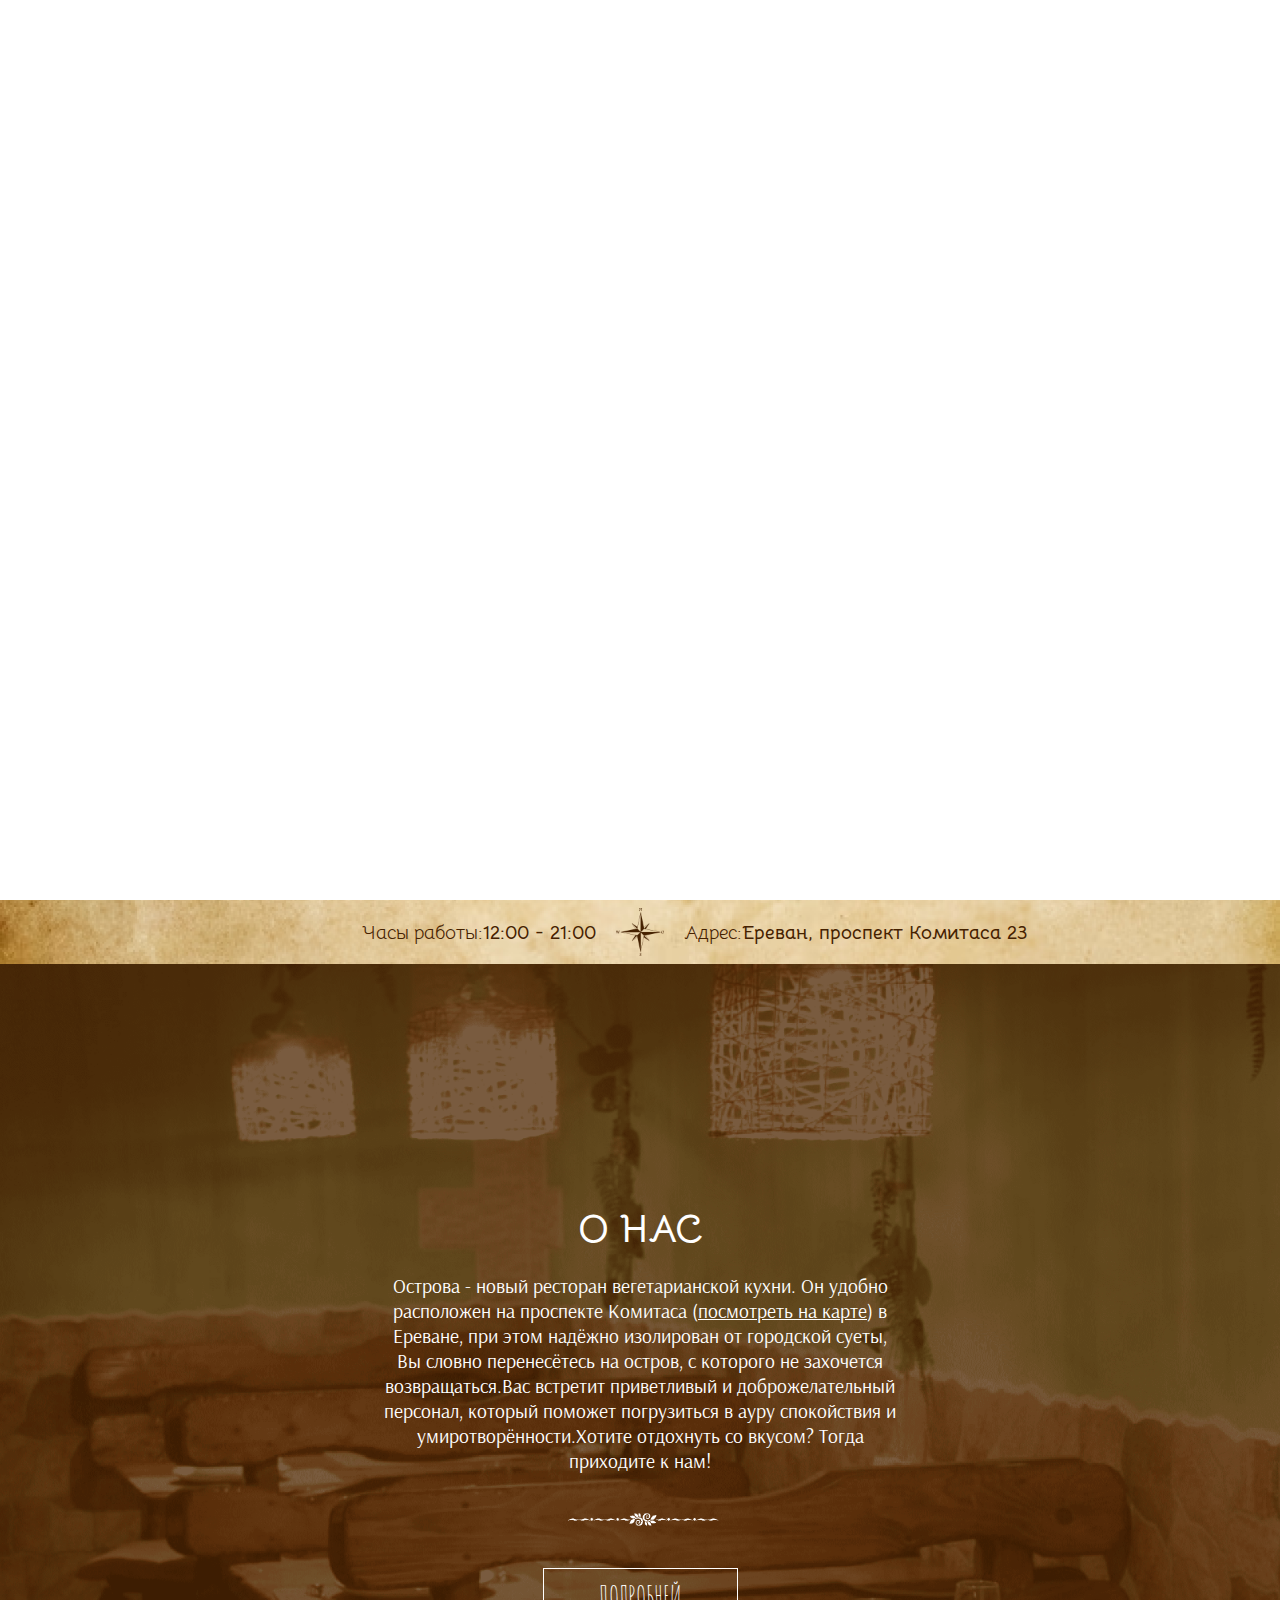
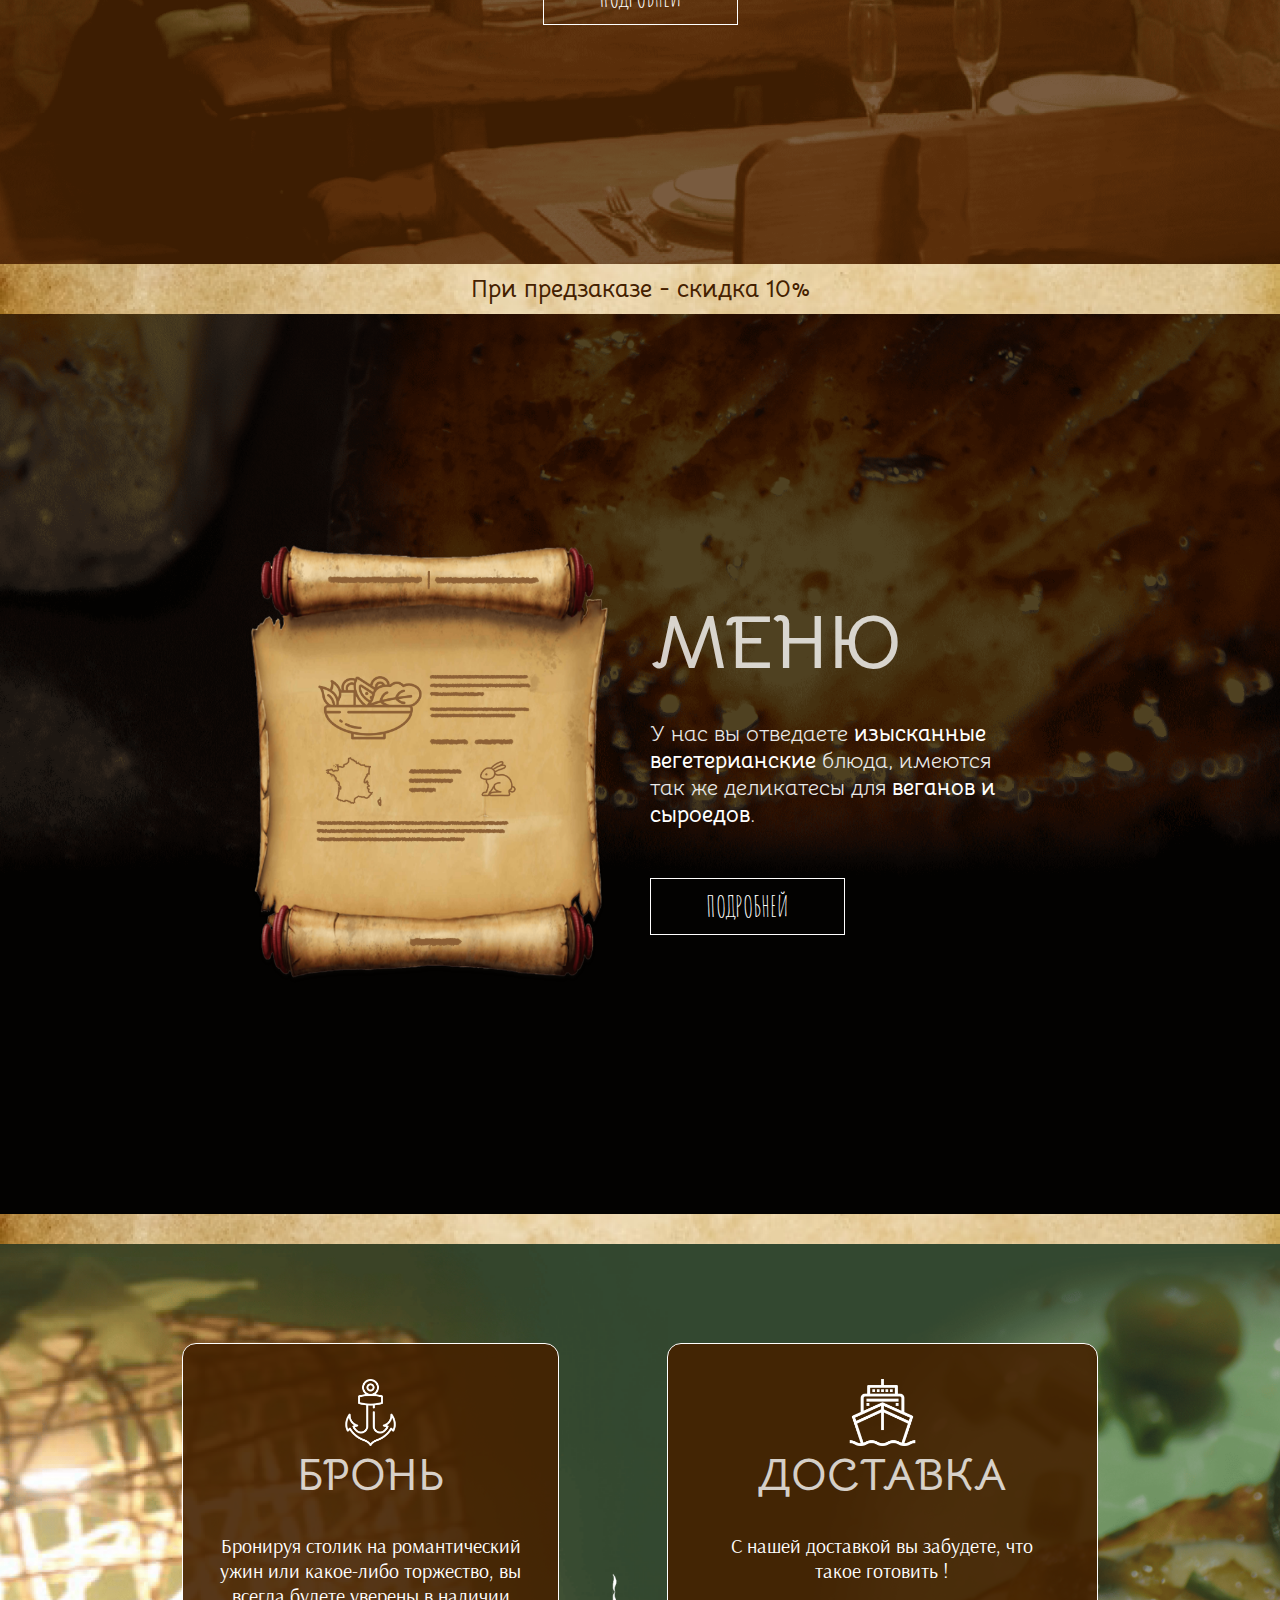
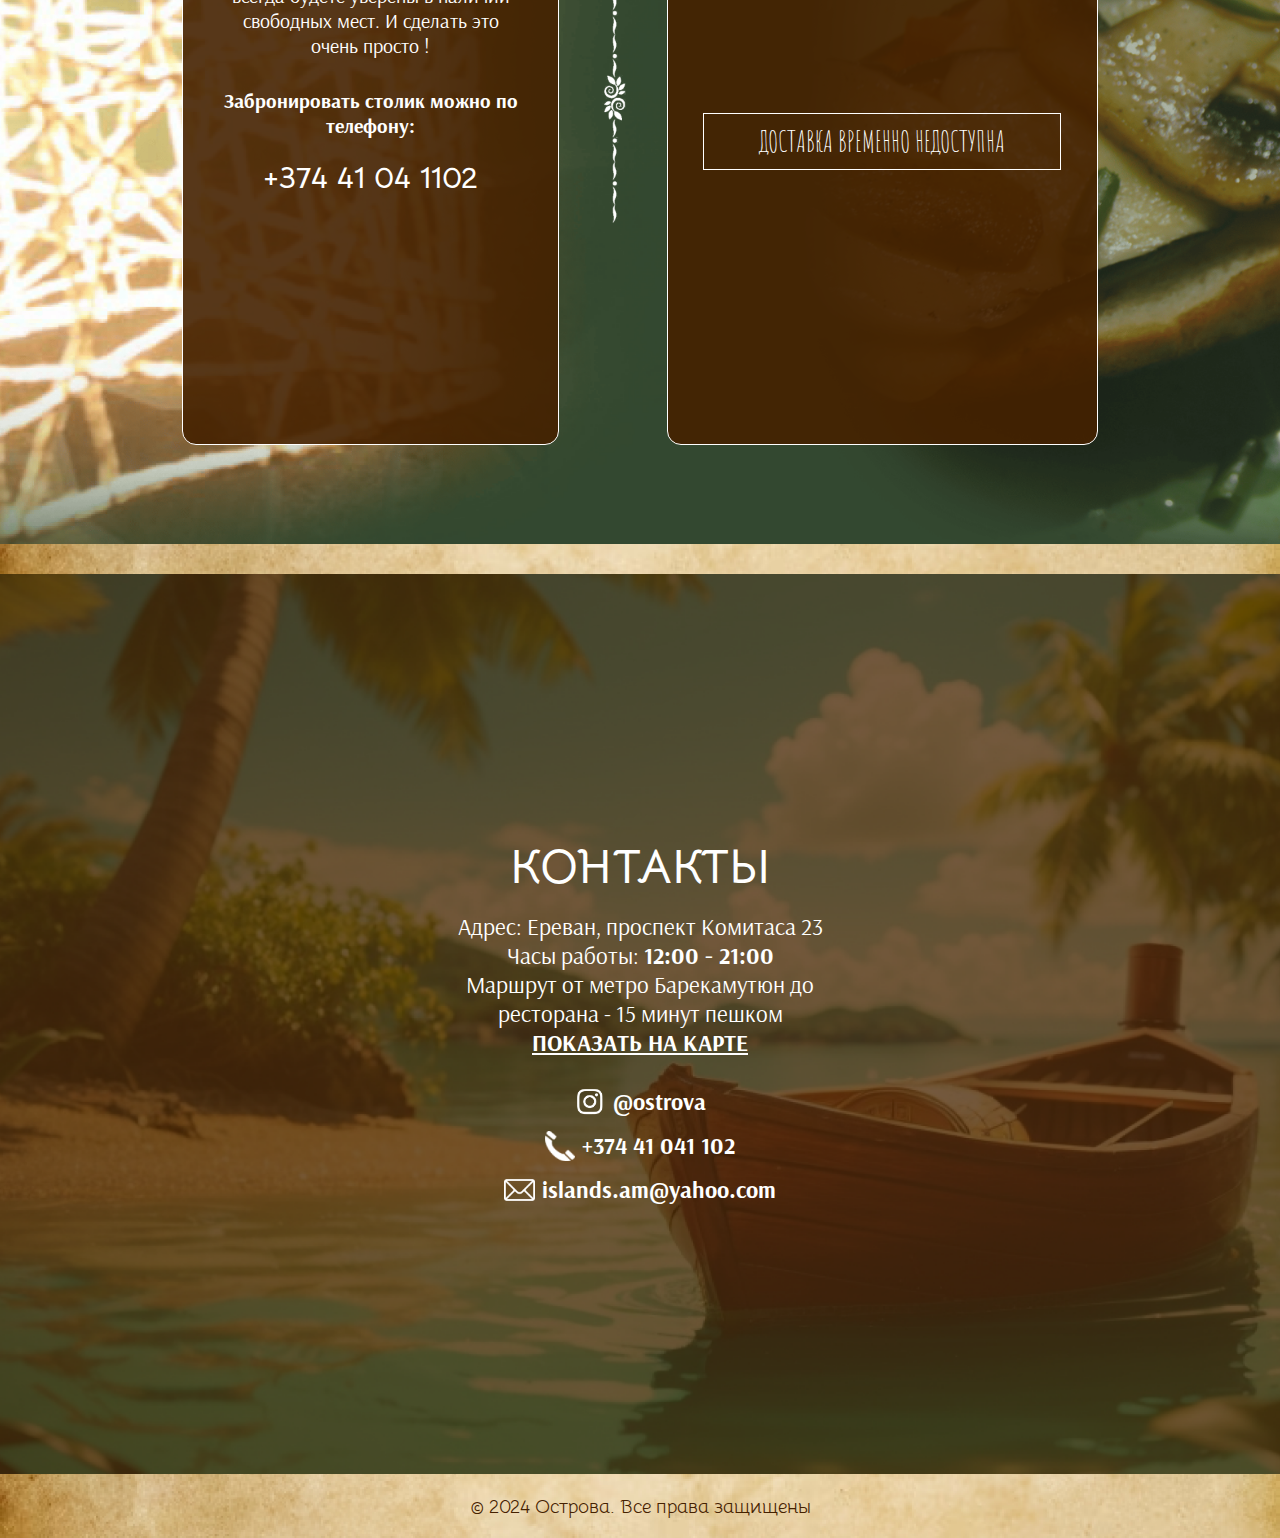
==== commit a7432b65: "mail fix" ====
--- a/index.html
+++ b/index.html
@@ -4,8 +4,8 @@
     <meta charset="UTF-8">
     <meta name="viewport" content="width=device-width, initial-scale=1.0">
     <noscript><style amp-boilerplate>body{-webkit-animation:none;-moz-animation:none;-ms-animation:none;animation:none}</style></noscript>
-    <title>Острова | Веганские Блюда и Доставка в Ереване</title>
-    <meta name="description" content="Острова — новый ресторан веганской кухни в Ереване. Мы предлагаем изысканные блюда, доставку и возможность бронирования. Погрузитесь в атмосферу уюта и вкуса!">
+    <title>Острова | Вегетерианский ресторан с доставкой в Ереване</title>
+    <meta name="description" content="Острова — новый ресторан вегетерианской кухни в Ереване. Мы предлагаем изысканные блюда, доставку и возможность бронирования. Погрузитесь в атмосферу уюта и вкуса!">
     <link rel="apple-touch-icon" sizes="180x180" href="favicons/apple-touch-icon.png">
     <link rel="icon" type="image/png" sizes="32x32" href="favicons/favicon-32x32.png">
     <link rel="icon" type="image/png" sizes="16x16" href="favicons/favicon-16x16.png">
@@ -159,7 +159,7 @@
             </div>
             <div>
                 <img src="img/mail.png" alt="">
-                <span>Islands.am@yahoo.com</span>
+                <span>islands.am@yahoo.com</span>
             </div>
         </div>
         <div class="separator" id="separator4">
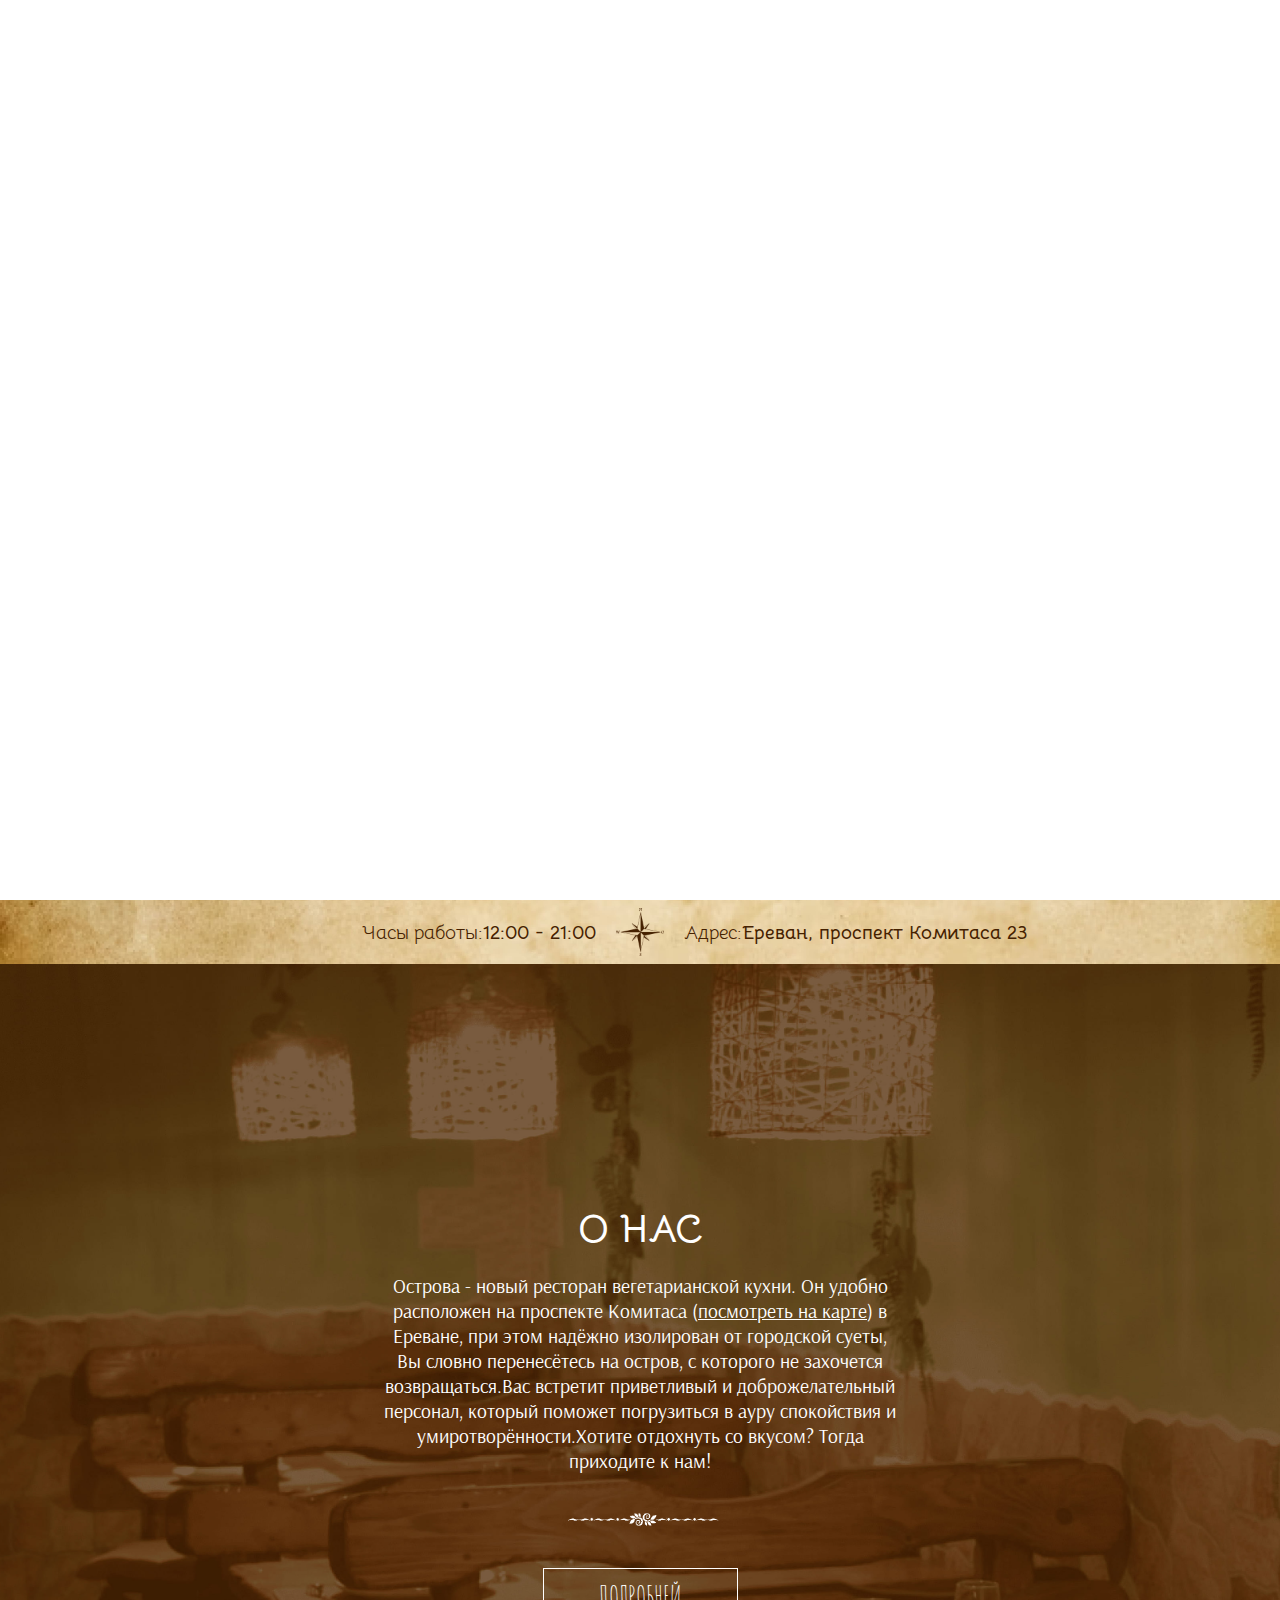
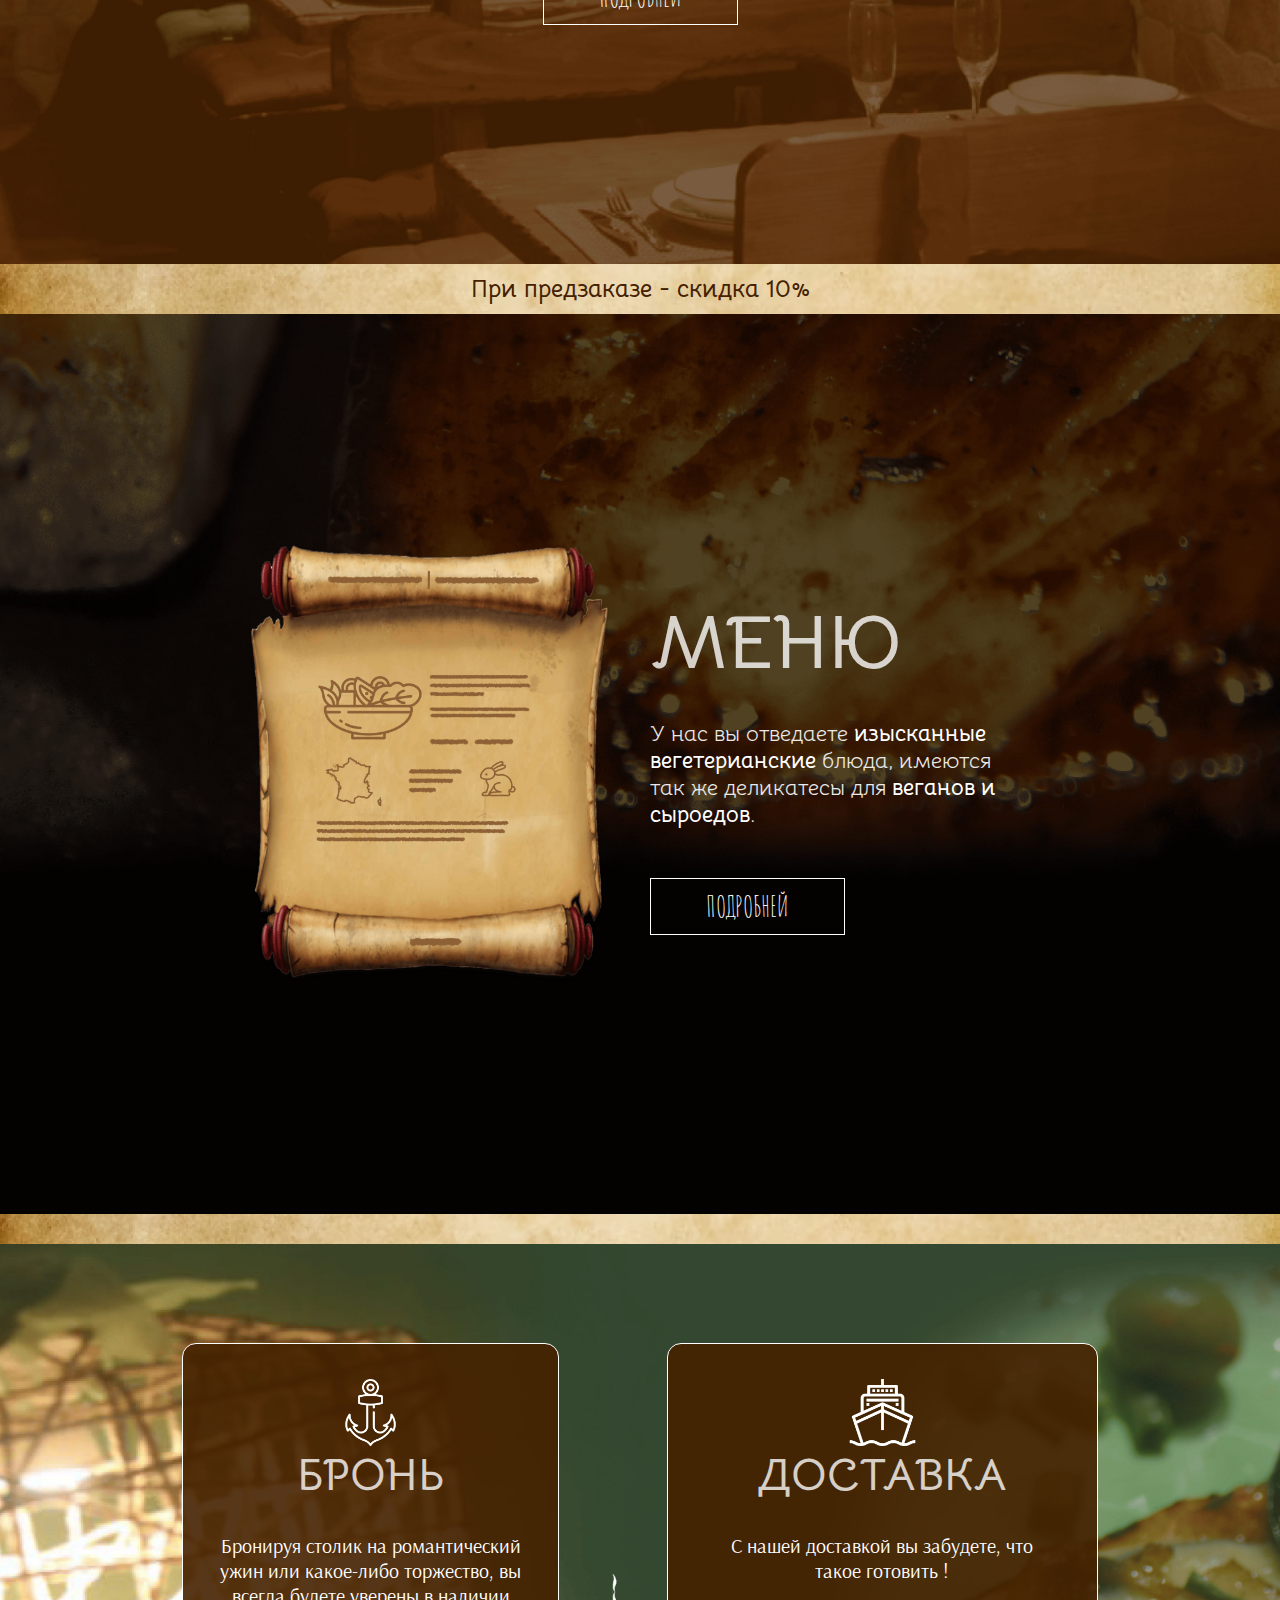
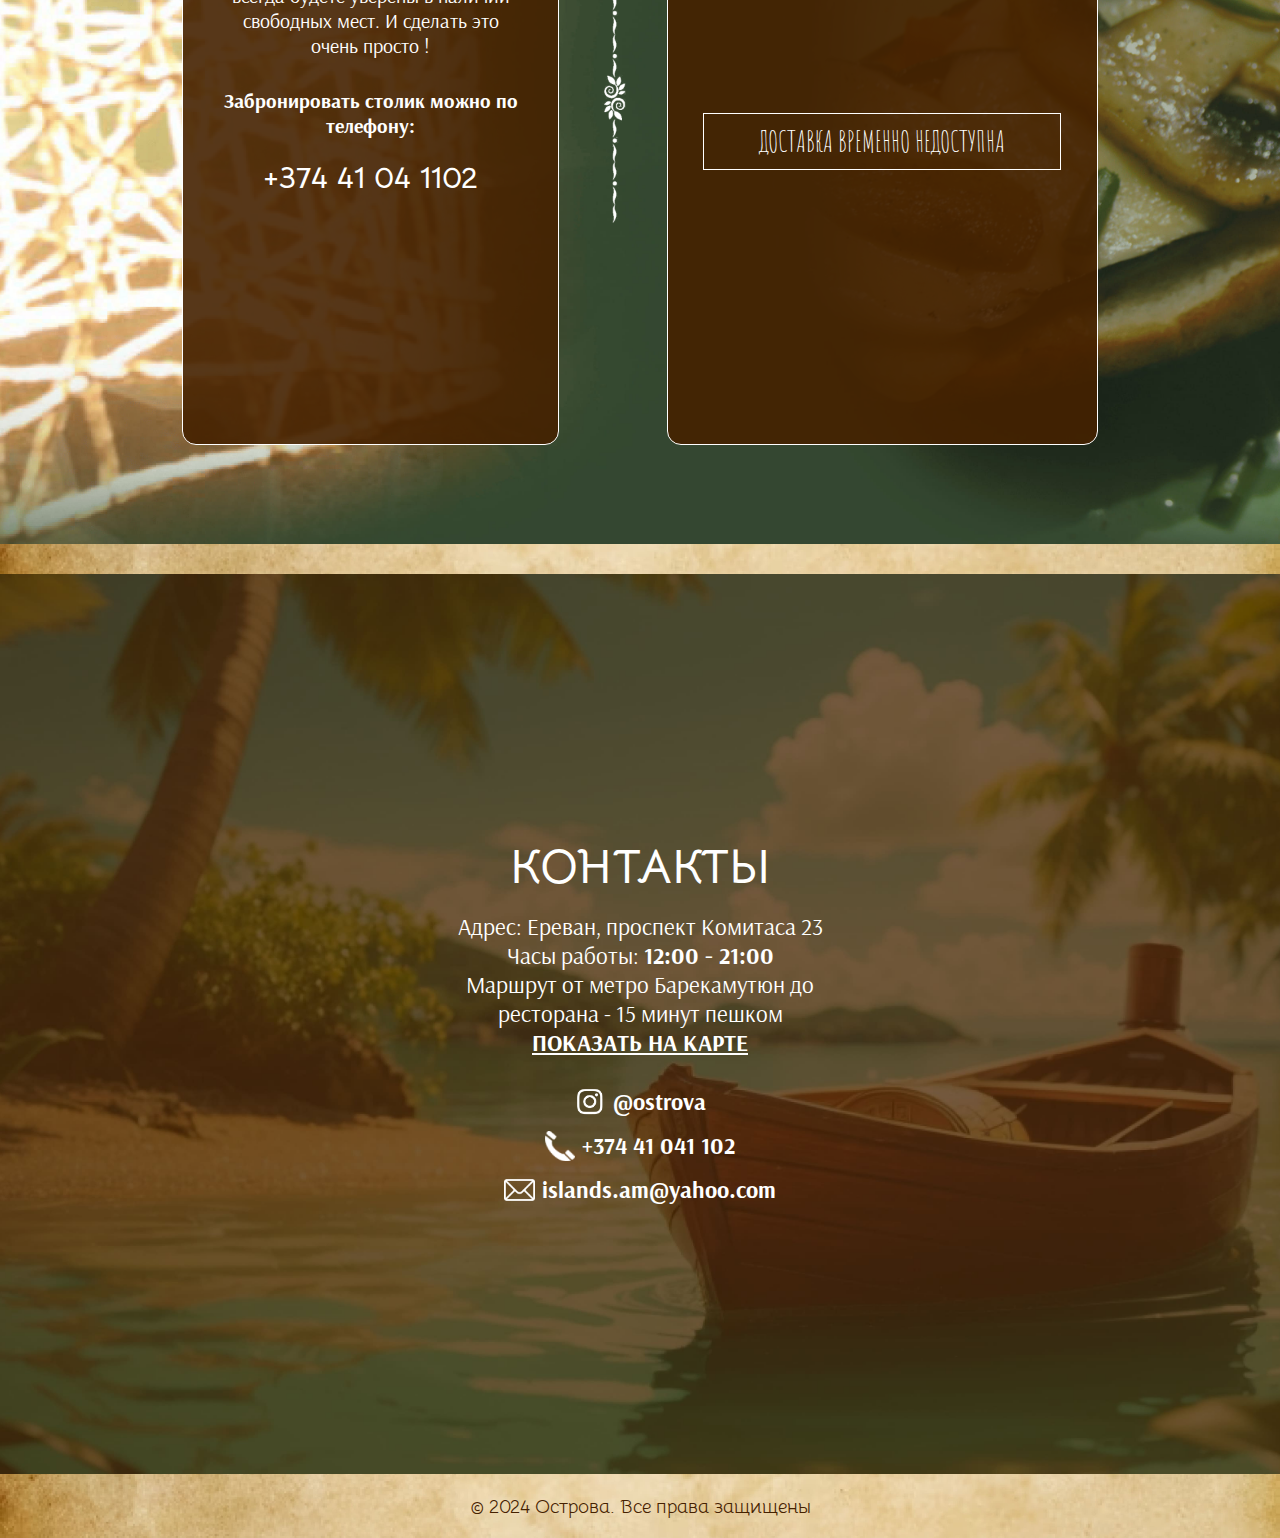
==== commit 0eb89955: "New ads" ====
--- a/index.html
+++ b/index.html
@@ -6,6 +6,7 @@
     <noscript><style amp-boilerplate>body{-webkit-animation:none;-moz-animation:none;-ms-animation:none;animation:none}</style></noscript>
     <title>Острова | Вегетерианский ресторан с доставкой в Ереване</title>
     <meta name="description" content="Острова — новый ресторан вегетерианской кухни в Ереване. Мы предлагаем изысканные блюда, доставку и возможность бронирования. Погрузитесь в атмосферу уюта и вкуса!">
+    </script>
     <link rel="apple-touch-icon" sizes="180x180" href="favicons/apple-touch-icon.png">
     <link rel="icon" type="image/png" sizes="32x32" href="favicons/favicon-32x32.png">
     <link rel="icon" type="image/png" sizes="16x16" href="favicons/favicon-16x16.png">
@@ -49,15 +50,11 @@
                         <h3>Бизнес-Ланч</h3>
                         <span><b>Пн-пт 12⁰⁰-16⁰⁰</b></span>
                         <span>Цена сета - <b>1 800</b> драм</span>
-                        <!--<div>
-                            <img src="img/hotIcon.png" alt="">
-                            <img src="img/breakfastIcon.png" alt="">
-                        </div>-->
                     </div>
                     <div class="line"></div>
                     <div>
-                        <b>Блюдо дня  - 25%!!!</b>
-                        <h3>Изола-Белла</h3>
+                        <b>Новинка !!!</b>
+                        <h3>Пирожное Мадагаскар</h3>
                     </div>
                 </div>
             </div>
@@ -72,7 +69,7 @@
         <div class="block2" id="about">
             <div id="infoBox">
                 <h2>О НАС</h2>
-                <p>Острова - новый ресторан вегетарианской кухни. Он удобно расположен на проспекте Комитаса (<a href="https://maps.app.goo.gl/GXXcb2sU6sWL6PRq6" target="_blank"><u>посмотреть на карте</u></a>) в Ереване, при этом надёжно изолирован от городской суеты, Вы словно перенесётесь на остров, с которого не захочется возвращаться.Вас встретит приветливый и доброжелательный персонал, который поможет погрузиться в ауру спокойствия и умиротворённости.Хотите отдохнуть со вкусом? Тогда приходите к нам!</p>
+                <p><span>Острова</span> - новый <span itemprop="servesCuisine">ресторан вегетарианской кухни</span>. Он удобно расположен на проспекте Комитаса (<a href="https://maps.app.goo.gl/GXXcb2sU6sWL6PRq6" target="_blank"><u>посмотреть на карте</u></a>) в Ереване, при этом надёжно изолирован от городской суеты, Вы словно перенесётесь на остров, с которого не захочется возвращаться.Вас встретит приветливый и доброжелательный персонал, который поможет погрузиться в ауру спокойствия и умиротворённости.Хотите отдохнуть со вкусом? Тогда приходите к нам!</p>
             </div>
             <img src="img/decorHorizontal.png" alt="" id="previous">
             <div id="hiddenInfo">
@@ -145,7 +142,9 @@
         <div class="separator" id="separator3"></div>
         <div class="block5" id="contact">
             <h2>КОНТАКТЫ</h2>
-            <span>Адрес: Ереван, проспект Комитаса 23</span>
+            <span>Адрес: 
+                <span>Ереван</span>, 
+                <span>проспект Комитаса 23</span></span>
             <span>Часы работы: <b>12:00 - 21:00</b></span>
             <span>Маршрут от метро Барекамутюн до</br>ресторана - 15 минут пешком</span>
             <span><u><b><a href="https://maps.app.goo.gl/GXXcb2sU6sWL6PRq6" target="_blank">ПОКАЗАТЬ НА КАРТЕ</a></b></u></span>
--- a/css/indexStyles.css
+++ b/css/indexStyles.css
@@ -55,7 +55,7 @@
     display: flex;
   }
   .adt {
-    background-image: url(../img/adtBG.png);
+    background-image: url(../img/adtBG.jpg);
     background-position: center;
     background-repeat: no-repeat;
     background-size: cover;
@@ -119,7 +119,7 @@
   }
   /* SEPARATOR */
   .separator {
-    background-image: url(../img/pergament.png);
+    background-image: url(../img/pergament.jpg);
     background-position: center;
     background-repeat: no-repeat;
     background-size: cover;
@@ -164,7 +164,7 @@
   }
 /* BLOCK2 */
 .block2 {
-    background-image: url(../img/BGblock2.png);
+    background-image: url(../img/BGblock2.jpg);
         background-position: center;
         background-repeat: no-repeat;
         background-size: cover;
@@ -250,7 +250,7 @@
 }
 /* BLOCK 3 */
 .block3 {
-    background-image: url(../img/BGblock3.png);
+    background-image: url(../img/BGblock3.jpg);
         background-position: center;
         background-repeat: no-repeat;
         background-size: cover;
@@ -291,7 +291,7 @@
 }
 /* BLOCK 4 */
 .block4 {
-    background-image: url(../img/BGblock4.png);
+    background-image: url(../img/BGblock4.jpg);
         background-position: center;
         background-repeat: no-repeat;
         background-size: cover;
@@ -350,7 +350,7 @@
 }
 /* FOOTER */
 .block5 {
-    background-image: url(../img/BGblock5.png);
+    background-image: url(../img/BGblock5.jpg);
         background-position: center;
         background-repeat: no-repeat;
         background-size: cover;
